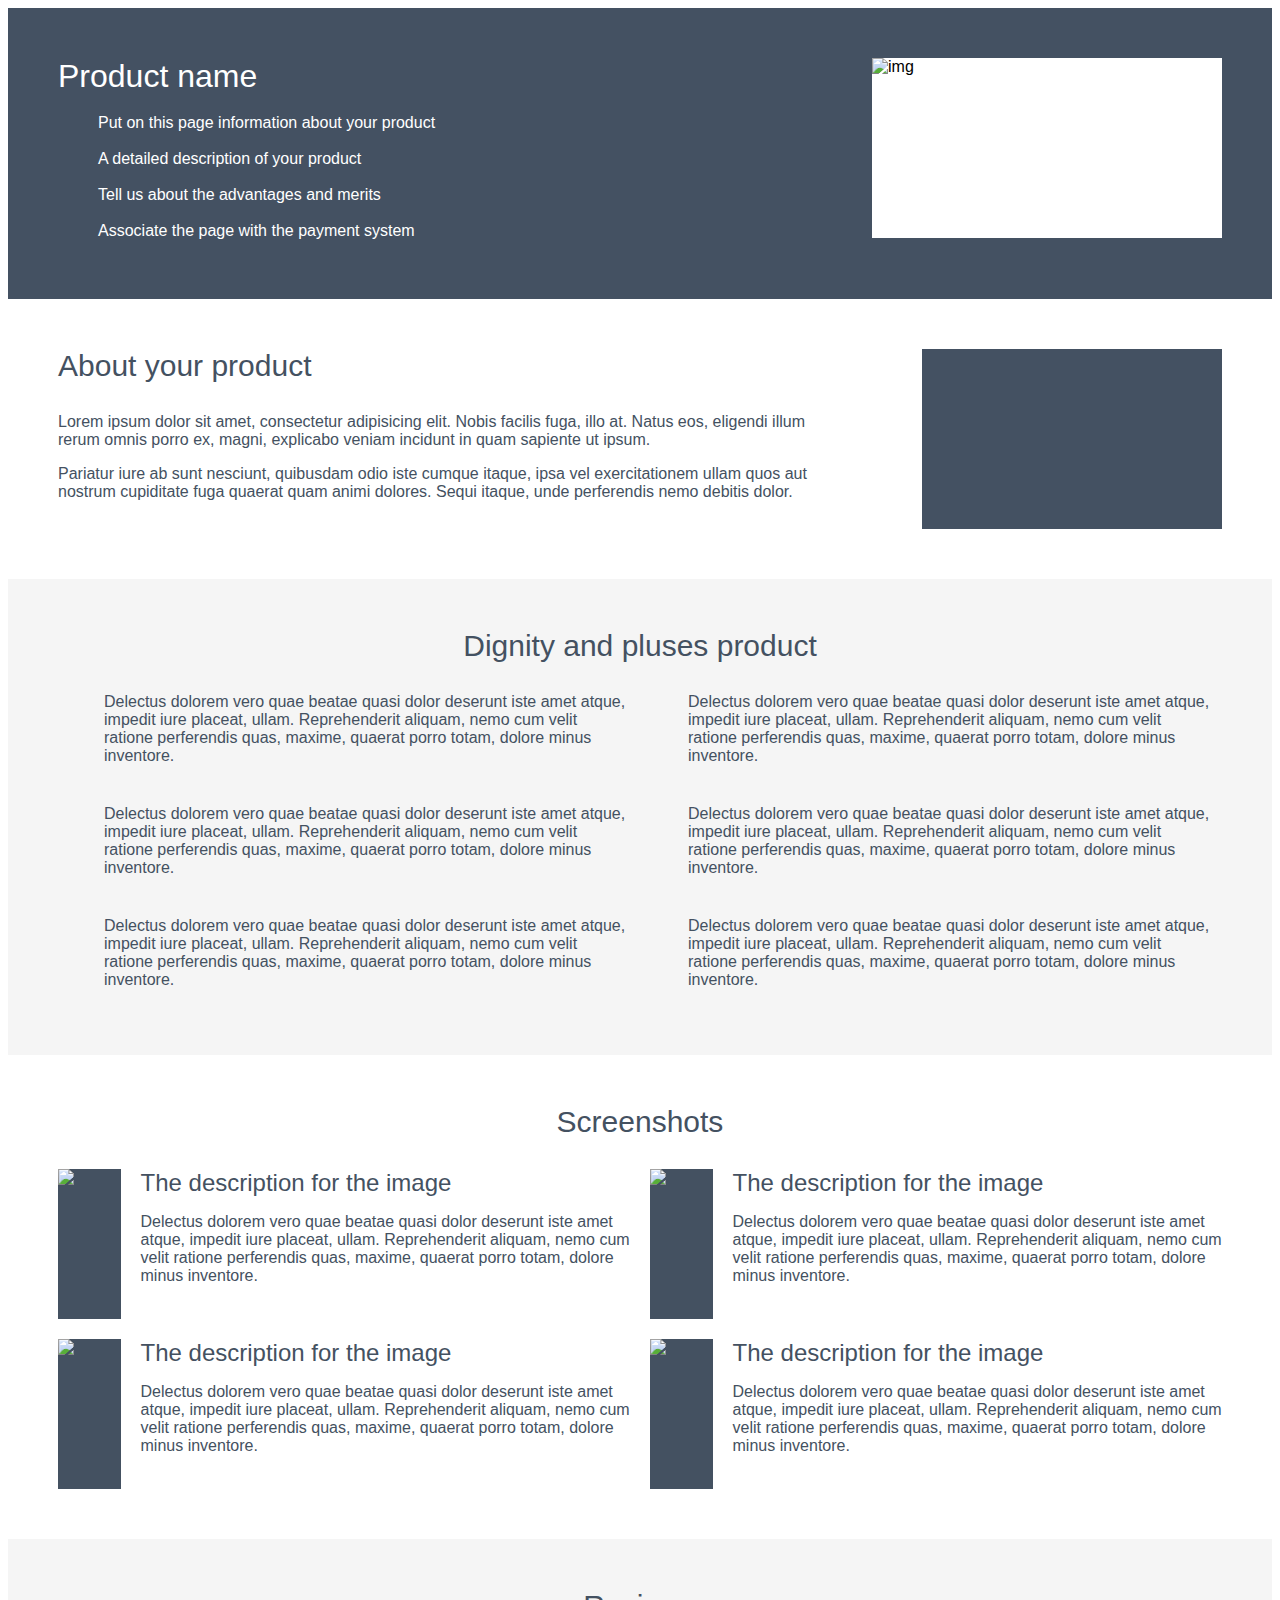
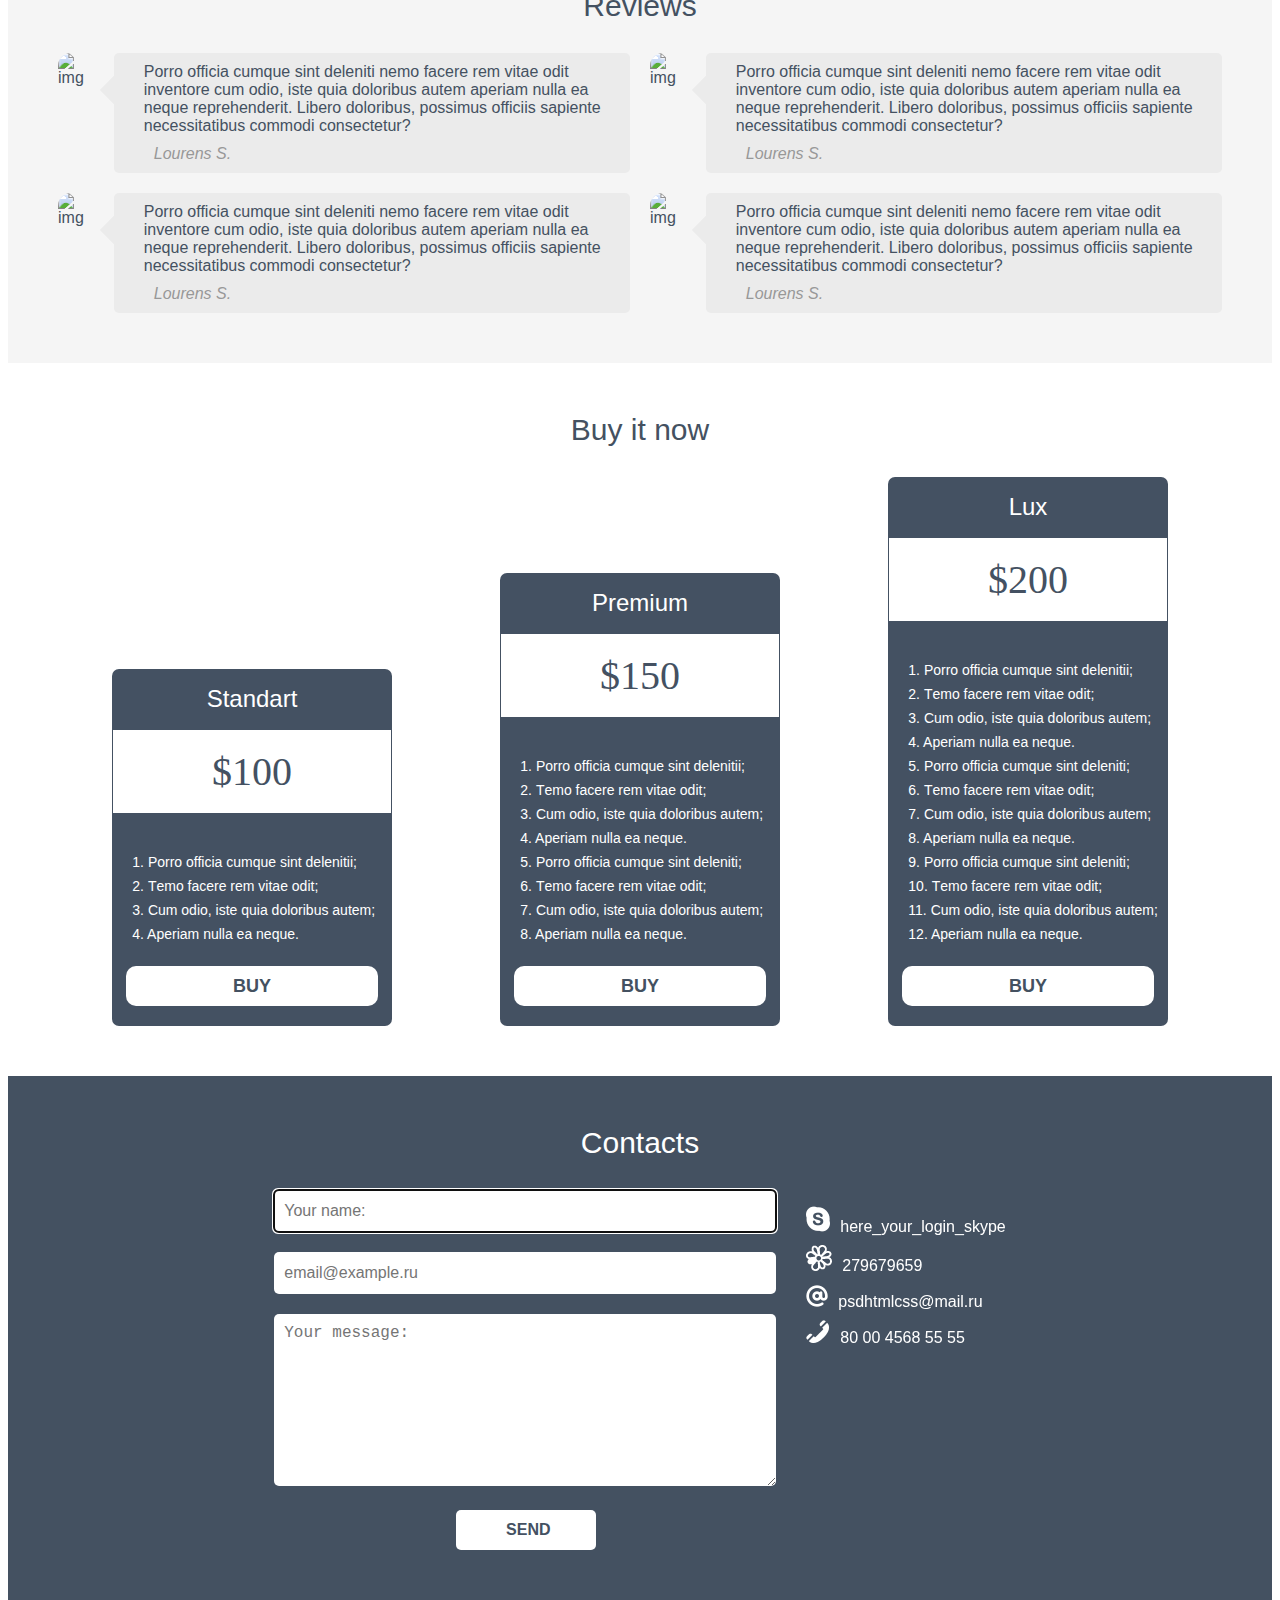
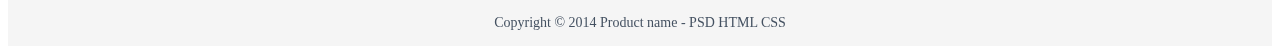
==== maket1/index.html @ 5636fb89 "finished the page" ====
<!DOCTYPE html>
<html lang="en">

<head>
  <meta charset="UTF-8">
  <meta name="viewport" content="width=device-width, initial-scale=1.0">
  <link rel="stylesheet" href="https://use.fontawesome.com/releases/v5.8.1/css/all.css"
    integrity="sha384-50oBUHEmvpQ+1lW4y57PTFmhCaXp0ML5d60M1M7uH2+nqUivzIebhndOJK28anvf" crossorigin="anonymous">
  <link rel="stylesheet" href="style.css">
  <title>Homework</title>
</head>

<body>
  <div class="container">
    <header class="header padding-site">
      <div class="productInfo">
        <span class="mainTitle">Product name</span>
        <ul>
          <li class="productInfo__listItem">Put on this page information about your product</li>
          <li class="productInfo__listItem">A detailed description of your product</li>
          <li class="productInfo__listItem">Tell us about the advantages and merits</li>
          <li class="productInfo__listItem">Associate the page with the payment system</li>
        </ul>
      </div>
      <div class="productImg">
        <img src="empty" alt="img">
      </div>
    </header>

    <main>
      <article class="aboutProduct padding-site">
        <div>
          <span class="secondTitle">About your product</span>
          <p>Lorem ipsum dolor sit amet, consectetur adipisicing elit.
            Nobis facilis fuga, illo at. Natus eos, eligendi illum rerum
            omnis porro ex, magni, explicabo veniam incidunt in quam
            sapiente ut ipsum.</p>
          <p>Pariatur iure ab sunt nesciunt, quibusdam odio iste cumque
            itaque, ipsa vel exercitationem ullam quos aut nostrum
            cupiditate fuga quaerat quam animi dolores. Sequi itaque,
            unde perferendis nemo debitis dolor.</p>
        </div>
        <div class="productVideo">
          <video src="empty"></video>
        </div>
      </article>

      <section class="productPluses padding-site">
        <span class="secondTitle">Dignity and pluses product</span>
        <ul>
          <li class="productPluses__listItem">Delectus dolorem vero quae beatae quasi dolor deserunt iste
            amet atque, impedit iure placeat, ullam. Reprehenderit aliquam,
            nemo cum velit ratione perferendis quas, maxime, quaerat porro
            totam, dolore minus inventore.</li>
          <li class="productPluses__listItem">Delectus dolorem vero quae beatae quasi dolor deserunt iste
            amet atque, impedit iure placeat, ullam. Reprehenderit aliquam,
            nemo cum velit ratione perferendis quas, maxime, quaerat porro
            totam, dolore minus inventore.</li>
          <li class="productPluses__listItem">Delectus dolorem vero quae beatae quasi dolor deserunt iste
            amet atque, impedit iure placeat, ullam. Reprehenderit aliquam,
            nemo cum velit ratione perferendis quas, maxime, quaerat porro
            totam, dolore minus inventore.</li>
          <li class="productPluses__listItem">Delectus dolorem vero quae beatae quasi dolor deserunt iste
            amet atque, impedit iure placeat, ullam. Reprehenderit aliquam,
            nemo cum velit ratione perferendis quas, maxime, quaerat porro
            totam, dolore minus inventore.</li>
          <li class="productPluses__listItem">Delectus dolorem vero quae beatae quasi dolor deserunt iste
            amet atque, impedit iure placeat, ullam. Reprehenderit aliquam,
            nemo cum velit ratione perferendis quas, maxime, quaerat porro
            totam, dolore minus inventore.</li>
          <li class="productPluses__listItem">Delectus dolorem vero quae beatae quasi dolor deserunt iste
            amet atque, impedit iure placeat, ullam. Reprehenderit aliquam,
            nemo cum velit ratione perferendis quas, maxime, quaerat porro
            totam, dolore minus inventore.</li>
        </ul>
      </section>

      <section class="productScreenshots padding-site">
        <span class="secondTitle">Screenshots</span>
        <div class="productScreenshots__descriptions">
          <figure>
            <img src="img/screenshot.jpg" alt="img">
            <figcaption>
              <h3>The description for the image</h3>
              <p>Delectus dolorem vero quae beatae quasi dolor deserunt iste
                amet atque, impedit iure placeat, ullam. Reprehenderit aliquam,
                nemo cum velit ratione perferendis quas, maxime, quaerat porro
                totam, dolore minus inventore.</p>
            </figcaption>
          </figure>
          <figure>
            <img src="img/screenshot.jpg" alt="img">
            <figcaption>
              <h3>The description for the image</h3>
              <p>Delectus dolorem vero quae beatae quasi dolor deserunt iste
                amet atque, impedit iure placeat, ullam. Reprehenderit aliquam,
                nemo cum velit ratione perferendis quas, maxime, quaerat porro
                totam, dolore minus inventore.</p>
            </figcaption>
          </figure>
          <figure>
            <img src="img/screenshot.jpg" alt="img">
            <figcaption>
              <h3>The description for the image</h3>
              <p>Delectus dolorem vero quae beatae quasi dolor deserunt iste
                amet atque, impedit iure placeat, ullam. Reprehenderit aliquam,
                nemo cum velit ratione perferendis quas, maxime, quaerat porro
                totam, dolore minus inventore.</p>
            </figcaption>
          </figure>
          <figure>
            <img src="img/screenshot.jpg" alt="img">
            <figcaption>
              <h3>The description for the image</h3>
              <p>Delectus dolorem vero quae beatae quasi dolor deserunt iste
                amet atque, impedit iure placeat, ullam. Reprehenderit aliquam,
                nemo cum velit ratione perferendis quas, maxime, quaerat porro
                totam, dolore minus inventore.</p>
            </figcaption>
          </figure>
        </div>
      </section>

      <section class="productReviews padding-site">
        <span class="secondTitle">Reviews</span>
        <div class="productReviews__block">

          <div class="productReviews__block__review">
            <img src="img/Shape.jpg" alt="img">
            <div class="productReviews__block__reviewText">
              <blockquote>Porro officia cumque sint deleniti nemo facere rem vitae odit
                inventore cum odio, iste quia doloribus autem aperiam nulla
                ea neque reprehenderit. Libero doloribus, possimus officiis
                sapiente necessitatibus commodi consectetur?</blockquote>
              <cite>Lourens S.</cite>
            </div>
          </div>

          <div class="productReviews__block__review">
            <img src="img/Shape.jpg" alt="img">
            <div class="productReviews__block__reviewText">
              <blockquote>Porro officia cumque sint deleniti nemo facere rem vitae odit
                inventore cum odio, iste quia doloribus autem aperiam nulla
                ea neque reprehenderit. Libero doloribus, possimus officiis
                sapiente necessitatibus commodi consectetur?</blockquote>
              <cite>Lourens S.</cite>
            </div>
          </div>
          <div class="productReviews__block__review">
            <img src="img/Shape.jpg" alt="img">
            <div class="productReviews__block__reviewText">
              <blockquote>Porro officia cumque sint deleniti nemo facere rem vitae odit
                inventore cum odio, iste quia doloribus autem aperiam nulla
                ea neque reprehenderit. Libero doloribus, possimus officiis
                sapiente necessitatibus commodi consectetur?</blockquote>
              <cite>Lourens S.</cite>
            </div>
          </div>
          <div class="productReviews__block__review">
            <img src="img/Shape.jpg" alt="img">
            <div class="productReviews__block__reviewText">
              <blockquote>Porro officia cumque sint deleniti nemo facere rem vitae odit
                inventore cum odio, iste quia doloribus autem aperiam nulla
                ea neque reprehenderit. Libero doloribus, possimus officiis
                sapiente necessitatibus commodi consectetur?</blockquote>
              <cite>Lourens S.</cite>
            </div>
          </div>
        </div>
      </section>

      <section class="buyIt-block padding-site">
        <span class="secondTitle">Buy it now</span>
        <div class="buyIt-block__columns">
          <div class="buyIt-block__columns__column">
            <span class="buyIt__columnTitle">Standart</span>
            <span class="buyIt__columnPrice">$100</span>
            <ol>
              <li>1. Porro officia cumque sint delenitii;</li>
              <li>2. Тemo facere rem vitae odit;</li>
              <li>3. Cum odio, iste quia doloribus autem;</li>
              <li>4. Aperiam nulla ea neque.</li>
            </ol>
            <a href="#" class="button">BUY</a>
          </div>

          <div class="buyIt-block__columns__column">
            <span class="buyIt__columnTitle">Premium</span>
            <span class="buyIt__columnPrice">$150</span>
            <ol>
              <li>1. Porro officia cumque sint delenitii;</li>
              <li>2. Тemo facere rem vitae odit;</li>
              <li>3. Cum odio, iste quia doloribus autem;</li>
              <li>4. Aperiam nulla ea neque.</li>
              <li>5. Porro officia cumque sint deleniti;</li>
              <li>6. Тemo facere rem vitae odit;</li>
              <li>7. Cum odio, iste quia doloribus autem; </li>
              <li>8. Aperiam nulla ea neque.</li>
            </ol>
            <a href="#" class="button">BUY</a>
          </div>

          <div class="buyIt-block__columns__column">
            <span class="buyIt__columnTitle">Lux</span>
            <span class="buyIt__columnPrice">$200</span>
            <ol>
              <li>1. Porro officia cumque sint delenitii;</li>
              <li>2. Тemo facere rem vitae odit;</li>
              <li>3. Cum odio, iste quia doloribus autem;</li>
              <li>4. Aperiam nulla ea neque.</li>
              <li>5. Porro officia cumque sint deleniti;</li>
              <li>6. Тemo facere rem vitae odit;</li>
              <li>7. Cum odio, iste quia doloribus autem; </li>
              <li>8. Aperiam nulla ea neque.</li>
              <li>9. Porro officia cumque sint deleniti; </li>
              <li>10. Тemo facere rem vitae odit;</li>
              <li>11. Cum odio, iste quia doloribus autem;</li>
              <li>12. Aperiam nulla ea neque.</li>
            </ol>
            <a href="#" class="button">BUY</a>
          </div>
        </div>
      </section>
    </main>

    <footer class="footerContacts padding-site">
      <span class="secondTitle">Contacts</span>
      <div class="footerContacts__FormAndIcons">
        <form class="form-area" action="index-res.html" method="POST">
          <input type="text" name="text" placeholder="Your name:" autofocus required pattern="\S+[А-яа-я]">
          <br>
          <input type="email" name="email" placeholder="email@example.ru" required pattern="\S+@[a-z]+.[a-z]+">
          <br>
          <textarea name="text" placeholder="Your message:"></textarea>
          <br>
          <input type="submit" value="Send" class="button">
        </form>

        <div class="footerContacts__sotialIcons">
          <div class="contactslist">
            <ul>
              <li><img src="img/skype_icon.png" alt="Skype"><span>here_your_login_skype</span></li>
              <li><img src="img/icq_icon.png" alt="ICQ"><span>279679659</span></li>
              <li><img src="img/email_icon.png" alt="Email"><span>psdhtmlcss@mail.ru</span></li>
              <li><img src="img/phone_icon.png" alt="Phone"><span>80 00 4568 55 55</span></li>
            </ul>
            <div class="sotialIconsList">
              <a href="#"><i class="fab fa-twitter-square"></i></a>
              <a href="#"><i class="fab fa-facebook"></i></a>
              <a href="#"><i class="fab fa-instagram"></i></a>
              <a href="#"><i class="fab fa-goodreads"></i></a>
              <a href="#"><i class="fab fa-youtube-square"></i></a>
            </div>
          </div>
        </div>
      </div>
    </footer>

    <footer class="footerCopyright">
      <p>Copyright &copy; 2014 Product name - PSD HTML CSS</p>
    </footer>
  </div>

</body>

</html>
---- maket1/style.css ----
.container {
  max-width: 1280px;
  margin: 0 auto;
}
.padding-site {
  padding: 50px;
}
.header {
  display: grid;
  grid-template-columns: 3fr 1fr;
  grid-gap: 20px;
  background-color: #445162;
  font-family: 'Open Sans', sans-serif;
}
.mainTitle {
  display: block;
  font-size: 32px;
  margin: 0 0 10px 0;
  color: #ffffff;
}
.header ul {
  margin: 0 0 0 40px;
  padding: 0;
}
.header ul li {
  list-style: none;
  color: #ffffff;
  font-weight: 400;
  line-height: 36px;
  font-family: 'Open Sans', sans-serif;
}
.productInfo__listItem {
  position: relative;
}
.productInfo__listItem::before {
  position: absolute;
  content: "";
  display: block;
  width: 25px;
  height: 20px;
  background-image: url(img/check_icon.png);
  background-repeat: no-repeat;
  left: -35px;
  top: 5px;
}
.productImg img {
  display: block;
  width: 350px;
  height: 180px;
  background-color: white;
}
.aboutProduct {
  display: grid;
  grid-template-columns: 3fr 1fr;
  grid-gap: 100px;

  font-family: 'Open Sans', sans-serif;
  color: #445161;
}
.productVideo video {
  display: block;
  width: 300px;
  height: 180px;
  background-color: #445162;
}
.secondTitle {
  display: block;
  font-size: 30px;
  font-weight: 400;
  margin: 0 0 30px 0;
}
.productPluses {
  background-color: #f5f5f5;
  color: #445161;
  font-family: 'Open Sans', sans-serif;
}
.productPluses span {
  text-align: center;
}
.productPluses ul {
  display: grid;
  grid-template-columns: 1fr 1fr;
  grid-gap: 40px;
  padding: 0 0 0 36px;
}
.productPluses ul li {
  list-style: none;
  margin: 0 10px;
}
.productPluses__listItem {
  position: relative;
}
.productPluses__listItem::before {
  position: absolute;
  content: "";
  display: block;
  width: 32px;
  height: 32px;
  background-image: url(img/plusicon.jpg);
  background-repeat: no-repeat;
  left: -45px;
  top: 5px;
}
.productScreenshots {
  color: #445161;
  font-family: 'Open Sans', sans-serif;
}
.productScreenshots span {
  text-align: center;
}
.productScreenshots__descriptions {
  display: grid;
  grid-template-columns: 1fr 1fr;
  grid-gap: 20px;
}
.productScreenshots figure {
  display: flex;
  margin: 0;
}
.productScreenshots figure img {
  display: block;
  width: 200px;
  height: 150px;
  background-color: #445161;
  margin: 0 20px 0 0;
}
.productScreenshots figure figcaption h3 {
  margin: 0;
  font-size: 24px;
  font-weight: 400;
}
.productReviews {
  background-color: #f5f5f5;
  color: #445161;
  font-family: 'Open Sans', sans-serif;
}
.productReviews span {
  text-align: center;
}
.productReviews__block {
  display: grid;
  grid-template-columns: 1fr 1fr;
  grid-gap: 20px;
}
.productReviews__block__review {
  display: flex;
}
.productReviews__block__review img {
  display: block;
  width: 75px;
  height: 75px;
  border-radius: 38px;
  margin: 0 30px 0 0;
}
.productReviews__block__reviewText {
  background-color: #ebebeb;
  border-radius: 5px;
  position: relative;
}
.productReviews__block__reviewText::before{
  content: "";
  width: 20px;
  height: 20px;
  position: absolute;
  background: #ebebeb;
  transform: rotate(45deg);
  left: -10px;
  top: 27px;
}
.productReviews__block__reviewText blockquote{
  margin: 10px 20px 10px 30px;
}
.productReviews__block__reviewText cite {
  display: block;
  margin: 0 0 10px 40px;
  color: #989898;
}
.buyIt-block{
  color: #445161;
  font-family: 'Open Sans', sans-serif;
}
.buyIt-block .secondTitle{
  text-align: center;
}
.buyIt-block__columns {
  display: flex;
  justify-content: space-around;
  align-items: flex-end;
}
.buyIt-block__columns__column{
  width: 24%;
  max-width: 300px;
  height: 50%;
  background-color: #445162;
  padding-top: 16px;
  padding-bottom: 20px;
  border-radius: 7px;
}
.buyIt-block__columns__column span{
  display: block;
}
.buyIt-block__columns__column .buyIt__columnTitle{
  color: #ffffff;
  font-weight: 400;
  text-align: center;
  font-size: 24px;
  margin-bottom: 16px;
}
.buyIt-block__columns__column .buyIt__columnPrice {
  background-color: #ffffff;
  border: 1px solid #445162;
  color: #445162;
  font-family: "Arial MT";
  font-size: 40px;
  font-weight: 400;
  text-align: center;
  padding-top: 18px;
  padding-bottom: 18px;
}
.buyIt-block__columns__column ol {
  list-style-type: none;
  padding-left: 20px;
  padding-top: 20px;
  margin-bottom: 20px;
}
.buyIt-block__columns__column ol li {
  color: #ffffff;
  font-size: 14px;
  font-weight: 400;
  line-height: 24px;
}
.buyIt-block__columns__column .button {
  display: inline-block;
  text-decoration: none;
  color: #445161;
  font-weight: 800;
  font-size: 18px;
  text-transform: uppercase;
  background-color: #ffffff;
  border-radius: 10px;
  width: 90%;
  height: 40px;
  text-align: center;
  line-height: 40px;
  margin-left: 5%;
}
.buyIt-block__columns__column .button:active {
  color: #050505;
}
.buyIt-block__columns__column .button:hover {
  color: #a8a2a2;
}
.footerContacts{
  background-color: #445161;
  font-family: 'Open Sans', sans-serif;
  color: #ffffff;
}
.footerContacts span{
  text-align: center;
}
.footerContacts__FormAndIcons{
  display: flex;
  justify-content: center;
 /* padding: 40px;*/
}
.footerContacts__FormAndIcons .form-area {
  text-align: end;
  margin:0 30px 0 0;
}
.footerContacts__FormAndIcons .form-area input {
  color: #030303;
  border-radius: 5px;
  width: 490px;
  height: 40px;
  margin-bottom: 20px;
  padding-left: 10px;
  font-size: 16px;
  font-weight: 400;
  border: none;
}
.footerContacts__FormAndIcons .form-area textarea {
  color: #030303;
  border-radius: 5px;
  width: 490px;
  height: 160px;
  margin-bottom: 20px;
  padding-left: 10px;
  padding-top: 10px;
  font-size: 16px;
  font-weight: 400;
  border: none;
}
.footerContacts__FormAndIcons .form-area .button {
  color: #445162;
  font-size: 16px;
  font-weight: 600;
  line-height: 24px;
  text-transform: uppercase;
  width: 140px;
  height: 40px;
  border: none;
  margin-right: 180px;
  background-color: #ffffff;
  margin-bottom: 0;
}
.footerContacts__FormAndIcons .form-area .button:hover {
  color: #899bb3;
  background-color: #ffffff;
}
.footerContacts__FormAndIcons .form-area .button:active {
  border: 1px solid #333333;
}
.contactslist ul{
  padding: 0;
}
.contactslist ul li{
  list-style: none;
  font-weight: 400;
  line-height: 36px;
}
.contactslist ul li img{
  margin: 0 10px 0 0;
}
.sotialIconsList a {
  text-decoration: none;
  color: #ffffff;
  margin-left: 5px;
}
.sotialIconsList a i {
  font-size: 40px;
}
.sotialIconsList a:hover {
  color: #899bb3;
}
.footerCopyright {
  background-color: #f5f5f5;
  text-align: center;
  padding: 10px 0;
}
.footerCopyright p {
  font-size: 14px;
  color: #445161;
  margin: 5px;
}
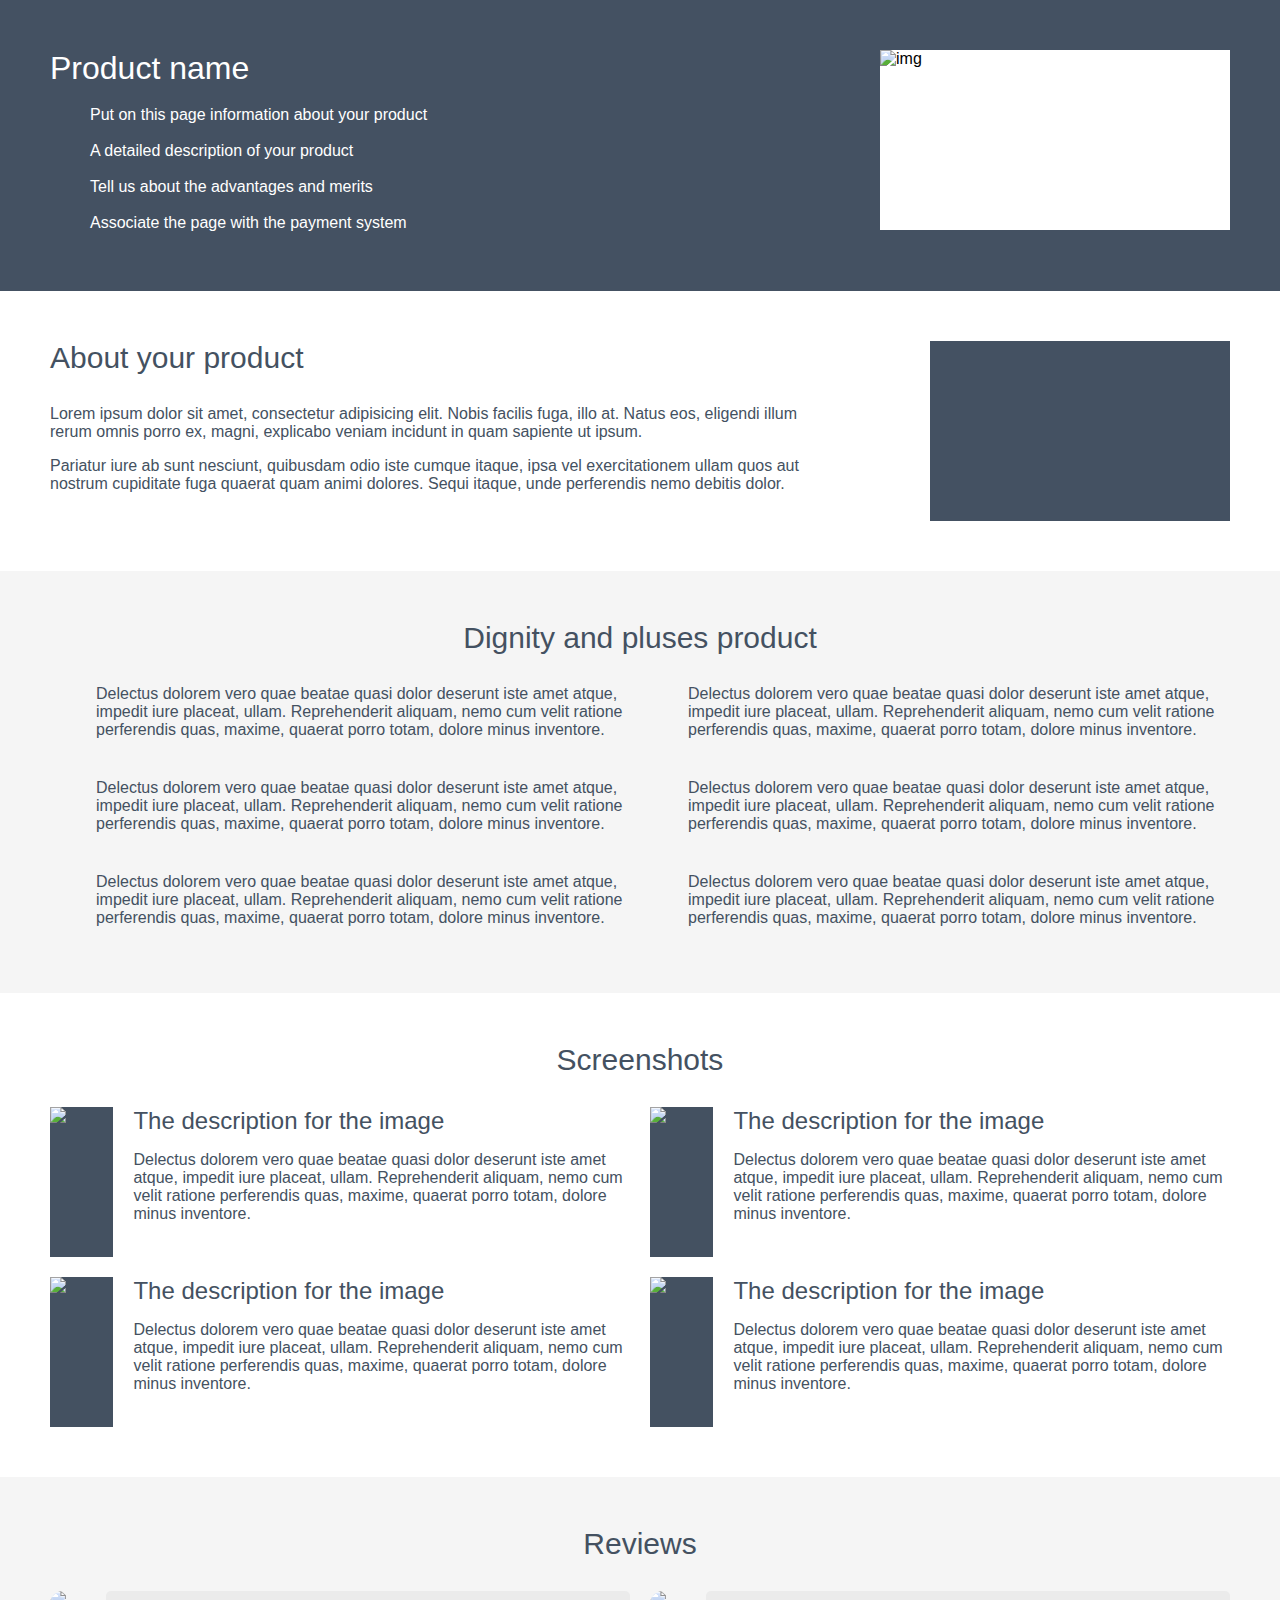
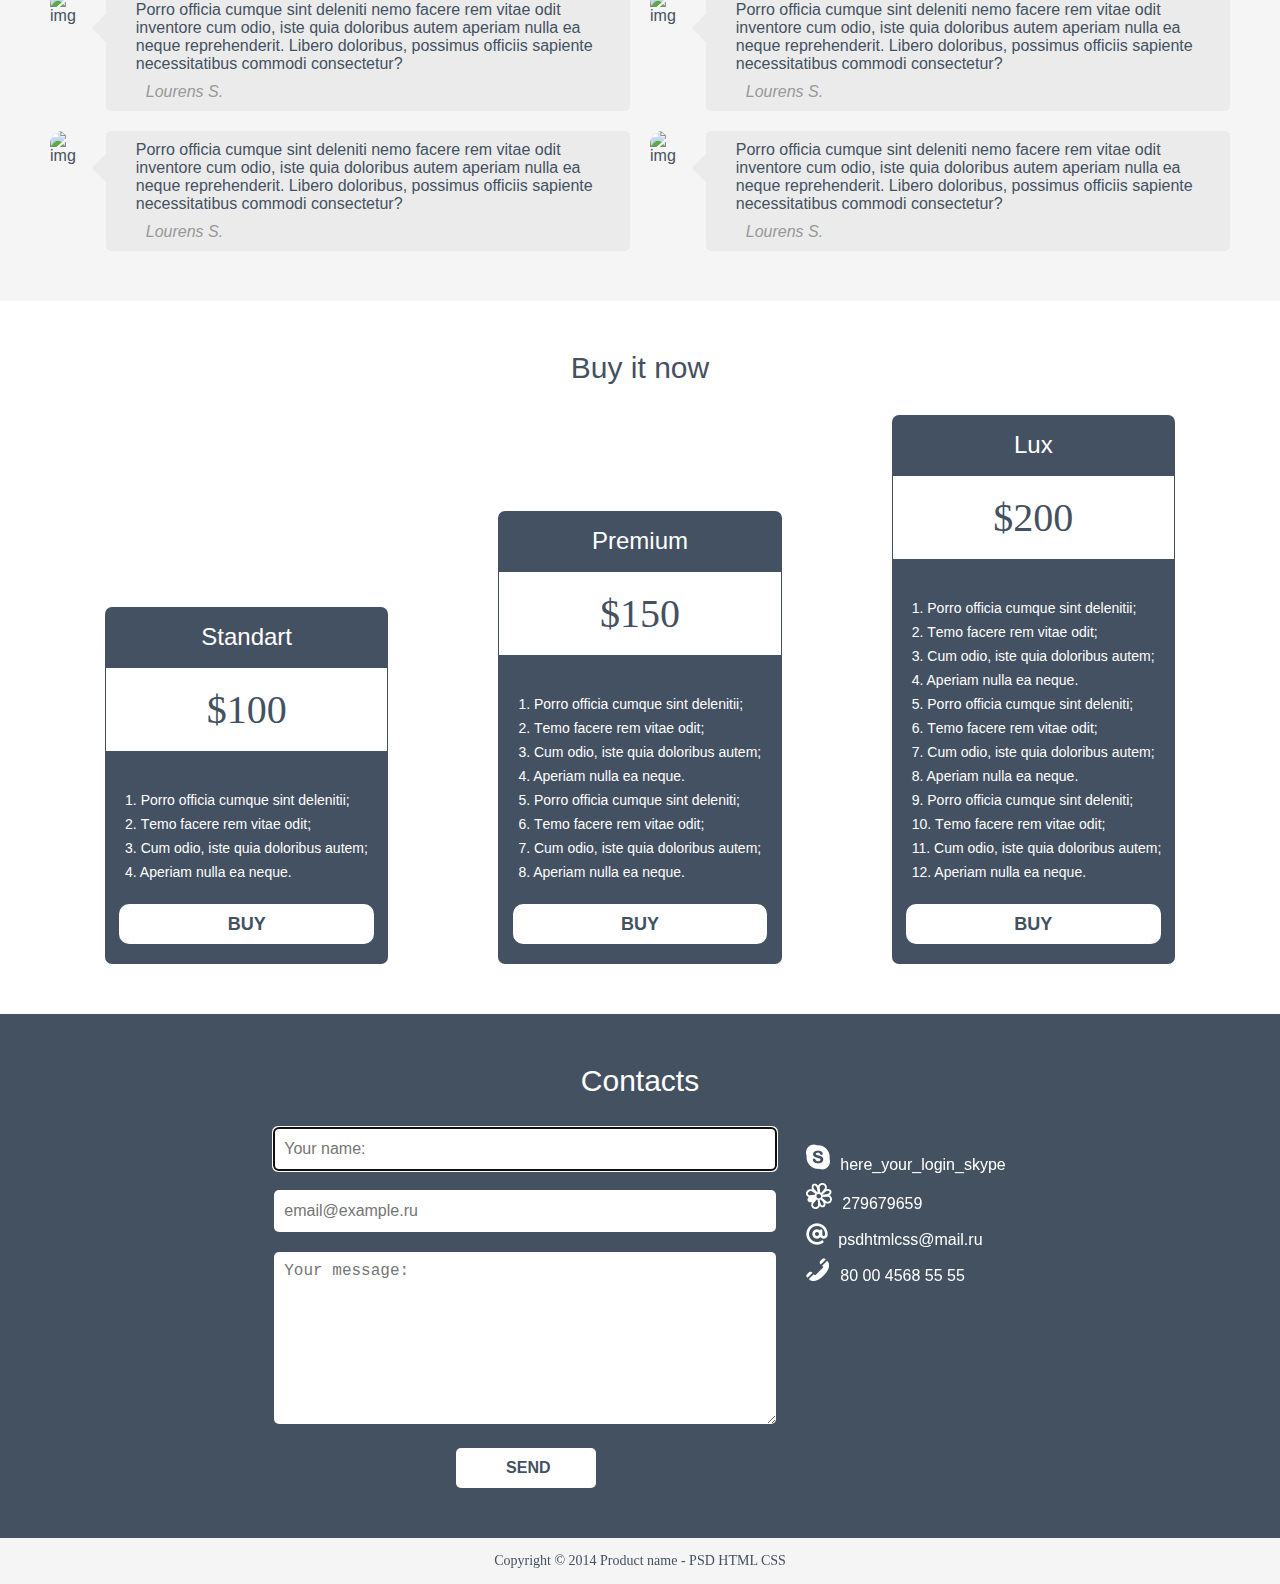
==== commit 5ee25eef: "+" ====
--- a/maket1/index.html
+++ b/maket1/index.html
@@ -23,7 +23,7 @@
         </ul>
       </div>
       <div class="productImg">
-        <img src="empty" alt="img">
+        <img src="#" alt="img">
       </div>
     </header>
 
@@ -41,7 +41,7 @@
             unde perferendis nemo debitis dolor.</p>
         </div>
         <div class="productVideo">
-          <video src="empty"></video>
+          <video src="#"></video>
         </div>
       </article>
 
--- a/maket1/style.css
+++ b/maket1/style.css
@@ -1,3 +1,8 @@
+body{
+  margin: 0;
+  padding: 0;
+}
+
 .container {
   max-width: 1280px;
   margin: 0 auto;
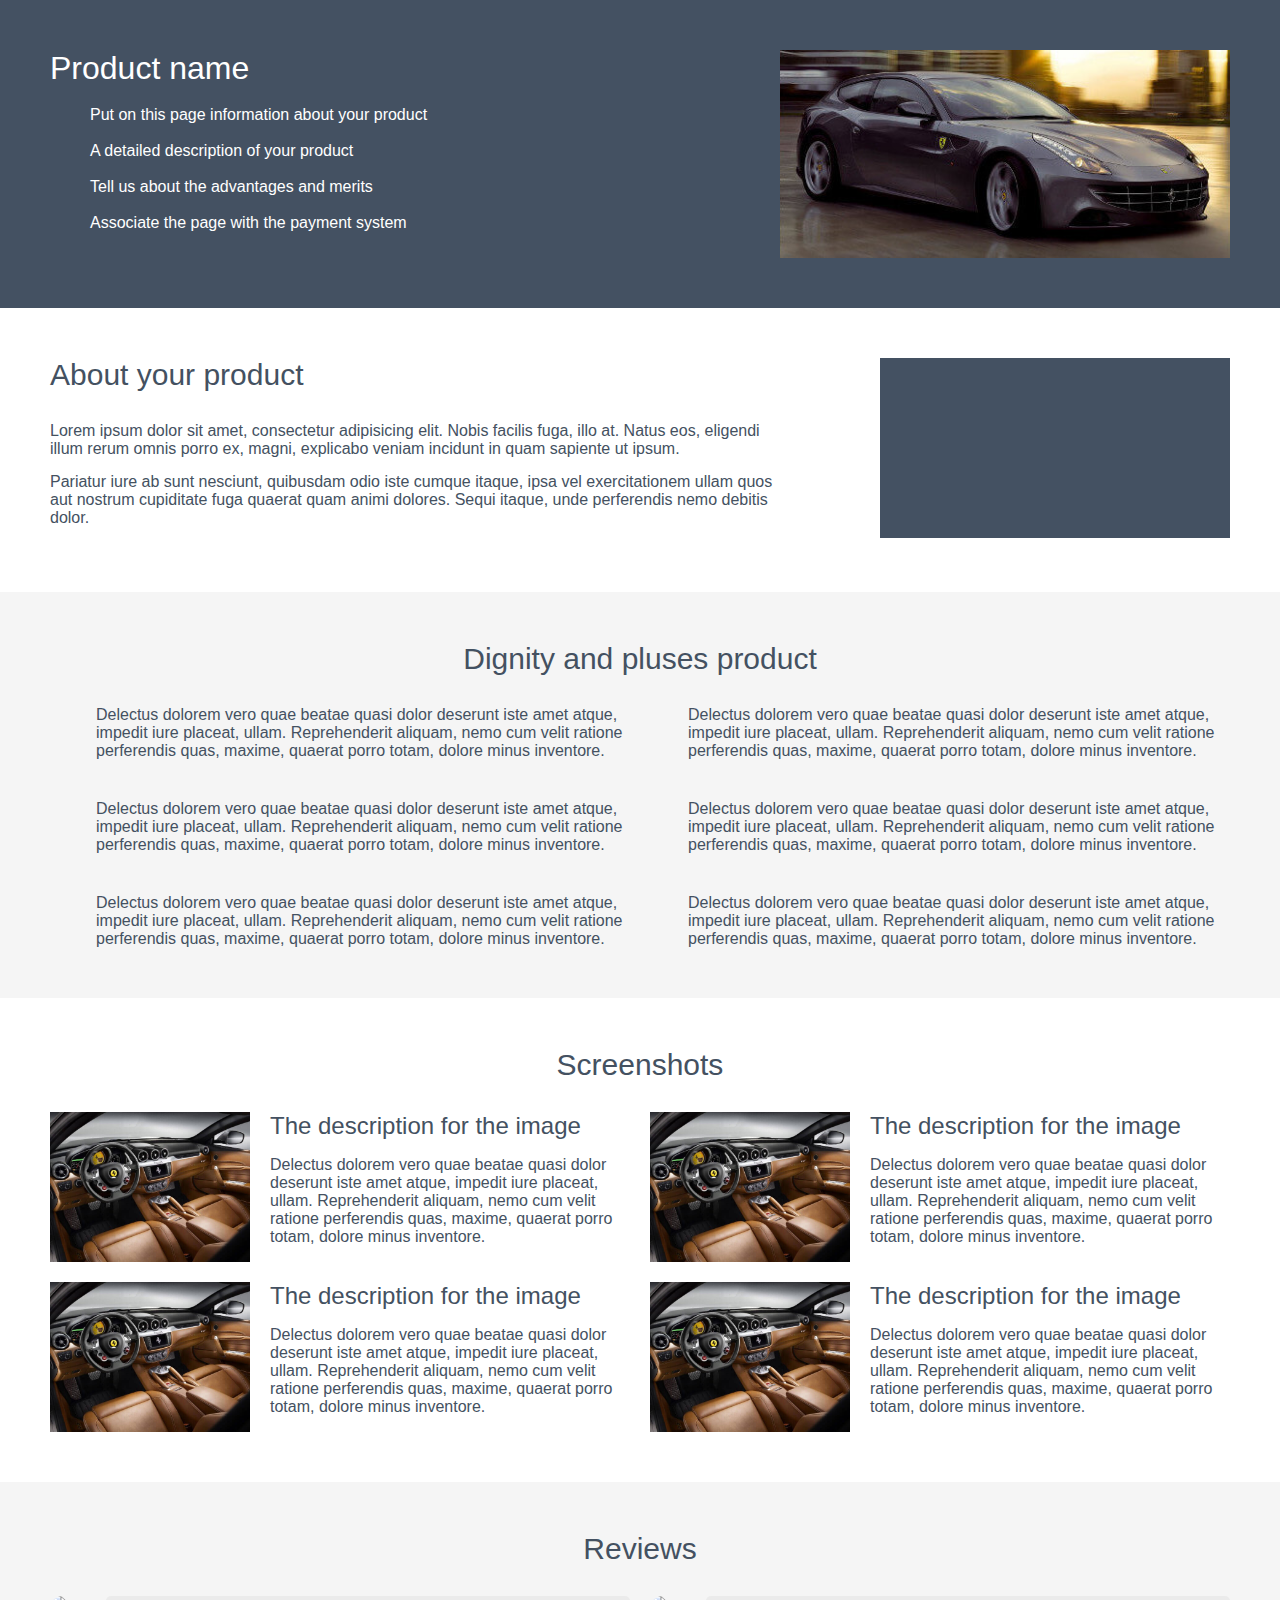
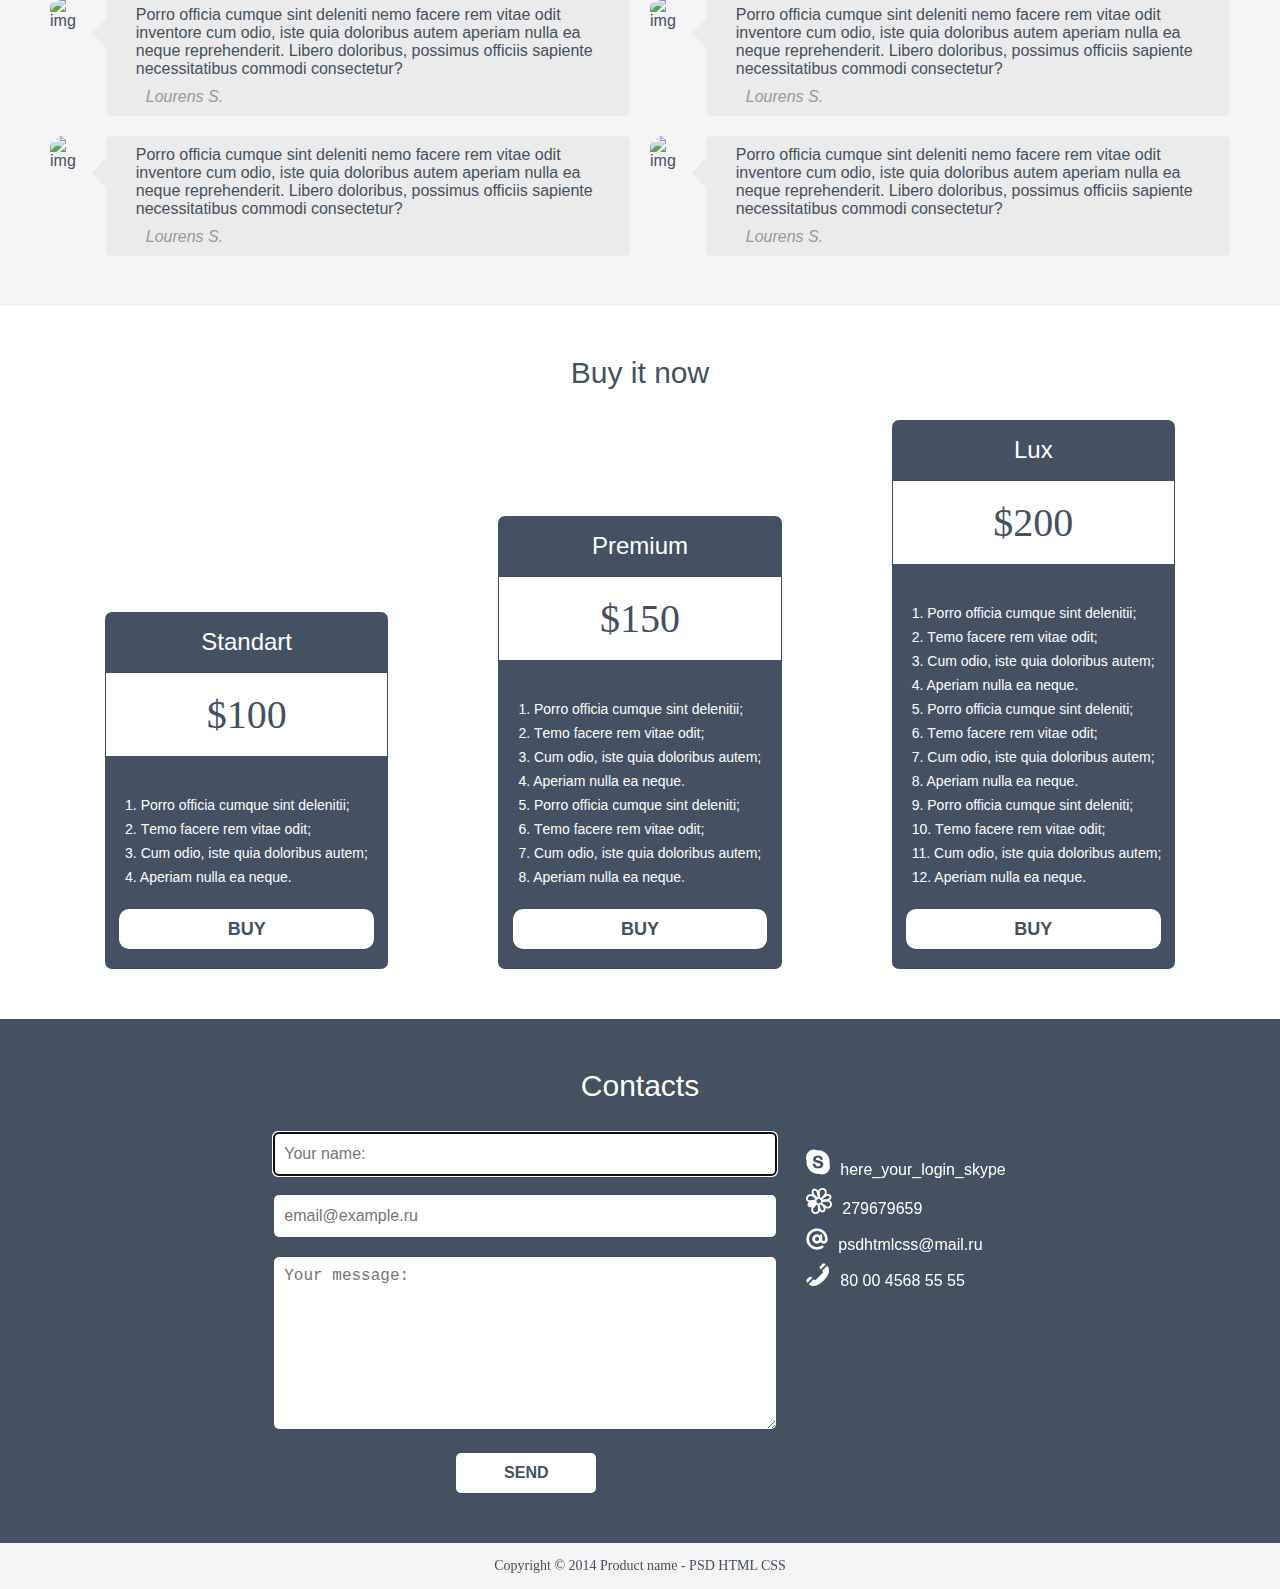
==== commit d124b668: "добавила фото + исправление ошибок в соответствующих блоках" ====
--- a/maket1/index.html
+++ b/maket1/index.html
@@ -1,12 +1,12 @@
 <!DOCTYPE html>
-<html lang="en">
+<html lang="zxx">
 
 <head>
   <meta charset="UTF-8">
   <meta name="viewport" content="width=device-width, initial-scale=1.0">
   <link rel="stylesheet" href="https://use.fontawesome.com/releases/v5.8.1/css/all.css"
     integrity="sha384-50oBUHEmvpQ+1lW4y57PTFmhCaXp0ML5d60M1M7uH2+nqUivzIebhndOJK28anvf" crossorigin="anonymous">
-  <link rel="stylesheet" href="style.css">
+  <link rel="stylesheet" href="css/style.css">
   <title>Homework</title>
 </head>
 
@@ -22,9 +22,7 @@
           <li class="productInfo__listItem">Associate the page with the payment system</li>
         </ul>
       </div>
-      <div class="productImg">
-        <img src="#" alt="img">
-      </div>
+      <img src="img/car.jpg" alt="img" class="productImg" width="450" height="150">
     </header>
 
     <main>
@@ -41,7 +39,7 @@
             unde perferendis nemo debitis dolor.</p>
         </div>
         <div class="productVideo">
-          <video src="#"></video>
+          <video src="#" width="350" height="180" ></video>
         </div>
       </article>
 
@@ -79,37 +77,37 @@
         <span class="secondTitle">Screenshots</span>
         <div class="productScreenshots__descriptions">
           <figure>
-            <img src="img/screenshot.jpg" alt="img">
-            <figcaption>
-              <h3>The description for the image</h3>
-              <p>Delectus dolorem vero quae beatae quasi dolor deserunt iste
-                amet atque, impedit iure placeat, ullam. Reprehenderit aliquam,
-                nemo cum velit ratione perferendis quas, maxime, quaerat porro
-                totam, dolore minus inventore.</p>
-            </figcaption>
-          </figure>
-          <figure>
-            <img src="img/screenshot.jpg" alt="img">
-            <figcaption>
-              <h3>The description for the image</h3>
-              <p>Delectus dolorem vero quae beatae quasi dolor deserunt iste
-                amet atque, impedit iure placeat, ullam. Reprehenderit aliquam,
-                nemo cum velit ratione perferendis quas, maxime, quaerat porro
-                totam, dolore minus inventore.</p>
-            </figcaption>
-          </figure>
-          <figure>
-            <img src="img/screenshot.jpg" alt="img">
-            <figcaption>
-              <h3>The description for the image</h3>
-              <p>Delectus dolorem vero quae beatae quasi dolor deserunt iste
-                amet atque, impedit iure placeat, ullam. Reprehenderit aliquam,
-                nemo cum velit ratione perferendis quas, maxime, quaerat porro
-                totam, dolore minus inventore.</p>
-            </figcaption>
-          </figure>
-          <figure>
-            <img src="img/screenshot.jpg" alt="img">
+            <img src="img/salon.jpg" alt="img" width="200" height="150">
+            <figcaption>
+              <h3>The description for the image</h3>
+              <p>Delectus dolorem vero quae beatae quasi dolor deserunt iste
+                amet atque, impedit iure placeat, ullam. Reprehenderit aliquam,
+                nemo cum velit ratione perferendis quas, maxime, quaerat porro
+                totam, dolore minus inventore.</p>
+            </figcaption>
+          </figure>
+          <figure>
+            <img src="img/salon.jpg" alt="img" width="200" height="150">
+            <figcaption>
+              <h3>The description for the image</h3>
+              <p>Delectus dolorem vero quae beatae quasi dolor deserunt iste
+                amet atque, impedit iure placeat, ullam. Reprehenderit aliquam,
+                nemo cum velit ratione perferendis quas, maxime, quaerat porro
+                totam, dolore minus inventore.</p>
+            </figcaption>
+          </figure>
+          <figure>
+            <img src="img/salon.jpg" alt="img" width="200" height="150">
+            <figcaption>
+              <h3>The description for the image</h3>
+              <p>Delectus dolorem vero quae beatae quasi dolor deserunt iste
+                amet atque, impedit iure placeat, ullam. Reprehenderit aliquam,
+                nemo cum velit ratione perferendis quas, maxime, quaerat porro
+                totam, dolore minus inventore.</p>
+            </figcaption>
+          </figure>
+          <figure>
+            <img src="img/salon.jpg" alt="img" width="200" height="150">
             <figcaption>
               <h3>The description for the image</h3>
               <p>Delectus dolorem vero quae beatae quasi dolor deserunt iste
--- a/maket1/css/style.css
+++ b/maket1/css/style.css
@@ -0,0 +1,360 @@
+body{
+  margin: 0;
+  padding: 0;
+}
+
+.container {
+  max-width: 1280px;
+  margin: 0 auto;
+}
+.padding-site {
+  padding: 50px;
+}
+.header {
+  display: flex;
+  justify-content: space-between;
+  flex-wrap: wrap;
+  background-color: #445162;
+  font-family: 'Open Sans', sans-serif;
+}
+.mainTitle {
+  display: block;
+  font-size: 32px;
+  margin: 0 0 10px 0;
+  color: #ffffff;
+}
+.header ul {
+  margin: 0 0 0 40px;
+  padding: 0;
+}
+.header ul li {
+  list-style: none;
+  color: #ffffff;
+  font-weight: 400;
+  line-height: 36px;
+  font-family: 'Open Sans', sans-serif;
+}
+.productInfo__listItem {
+  position: relative;
+}
+.productInfo__listItem::before {
+  position: absolute;
+  content: "";
+  display: block;
+  width: 25px;
+  height: 20px;
+  background-image: url(../img/check_icon.png);
+  background-repeat: no-repeat;
+  left: -35px;
+  top: 5px;
+}
+.productImg {
+  display: block;
+  min-width: 100px;
+  height: auto;
+}
+.aboutProduct {
+  display: grid;
+  grid-template-columns: 3fr 1fr;
+  grid-gap: 100px;
+  font-family: 'Open Sans', sans-serif;
+  color: #445161;
+}
+.aboutProduct p {
+  margin: 0 0 15px 0;
+}
+.productVideo video{
+  display: block;
+  /*min-width: 100px;
+  height: 150px;*/
+  background-color: #445162;
+}
+.secondTitle {
+  display: block;
+  font-size: 30px;
+  font-weight: 400;
+  margin: 0 0 30px 0;
+}
+.productPluses {
+  background-color: #f5f5f5;
+  color: #445161;
+  font-family: 'Open Sans', sans-serif;
+}
+.productPluses span {
+  text-align: center;
+}
+.productPluses ul {
+  display: grid;
+  grid-template-columns: 1fr 1fr;
+  grid-gap: 40px;
+  padding: 0 0 0 36px;
+  margin: 0;
+}
+.productPluses ul li {
+  list-style: none;
+  margin: 0 10px;
+  box-sizing: border-box;
+}
+.productPluses__listItem {
+  position: relative;
+}
+.productPluses__listItem::before {
+  position: absolute;
+  content: "";
+  display: block;
+  width: 32px;
+  height: 32px;
+  background-image: url(../img/plusicon.jpg);
+  background-repeat: no-repeat;
+  left: -45px;
+  top: 5px;
+}
+.productScreenshots {
+  color: #445161;
+  font-family: 'Open Sans', sans-serif;
+}
+.productScreenshots span {
+  text-align: center;
+}
+.productScreenshots__descriptions {
+  display: grid;
+  grid-template-columns: 1fr 1fr;
+  grid-gap: 20px;
+}
+.productScreenshots figure {
+  display: flex;
+  margin: 0;
+}
+.productScreenshots figure img {
+  display: block;
+  background-color: #445161;
+  margin: 0 20px 0 0;
+}
+.productScreenshots figure figcaption h3 {
+  margin: 0;
+  font-size: 24px;
+  font-weight: 400;
+}
+.productReviews {
+  background-color: #f5f5f5;
+  color: #445161;
+  font-family: 'Open Sans', sans-serif;
+}
+.productReviews span {
+  text-align: center;
+}
+.productReviews__block {
+  display: grid;
+  grid-template-columns: 1fr 1fr;
+  grid-gap: 20px;
+}
+.productReviews__block__review {
+  display: flex;
+}
+.productReviews__block__review img {
+  display: block;
+  
+  width: 75px;
+  height: 75px;
+  border-radius: 38px;
+  margin: 0 30px 0 0;
+}
+.productReviews__block__reviewText {
+  background-color: #ebebeb;
+  border-radius: 5px;
+  position: relative;
+}
+.productReviews__block__reviewText::before{
+  content: "";
+  width: 20px;
+  height: 20px;
+  position: absolute;
+  background: #ebebeb;
+  transform: rotate(45deg);
+  left: -10px;
+  top: 27px;
+}
+.productReviews__block__reviewText blockquote{
+  margin: 10px 20px 10px 30px;
+}
+.productReviews__block__reviewText cite {
+  display: block;
+  margin: 0 0 10px 40px;
+  color: #989898;
+}
+.buyIt-block{
+  color: #445161;
+  font-family: 'Open Sans', sans-serif;
+}
+.buyIt-block .secondTitle{
+  text-align: center;
+}
+.buyIt-block__columns {
+  display: flex;
+  justify-content: space-around;
+  align-items: flex-end;
+}
+.buyIt-block__columns__column{
+  width: 24%;
+  max-width: 300px;
+  height: 50%;
+  background-color: #445162;
+  padding-top: 16px;
+  padding-bottom: 20px;
+  border-radius: 7px;
+}
+.buyIt-block__columns__column span{
+  display: block;
+}
+.buyIt-block__columns__column .buyIt__columnTitle{
+  color: #ffffff;
+  font-weight: 400;
+  text-align: center;
+  font-size: 24px;
+  margin-bottom: 16px;
+}
+.buyIt-block__columns__column .buyIt__columnPrice {
+  background-color: #ffffff;
+  border: 1px solid #445162;
+  color: #445162;
+  font-family: "Arial MT";
+  font-size: 40px;
+  font-weight: 400;
+  text-align: center;
+  padding-top: 18px;
+  padding-bottom: 18px;
+}
+.buyIt-block__columns__column ol {
+  list-style-type: none;
+  padding-left: 20px;
+  padding-top: 20px;
+  margin-bottom: 20px;
+}
+.buyIt-block__columns__column ol li {
+  color: #ffffff;
+  font-size: 14px;
+  font-weight: 400;
+  line-height: 24px;
+}
+.buyIt-block__columns__column .button {
+  display: inline-block;
+  text-decoration: none;
+  color: #445161;
+  font-weight: 800;
+  font-size: 18px;
+  text-transform: uppercase;
+  background-color: #ffffff;
+  border-radius: 10px;
+  width: 90%;
+  height: 40px;
+  text-align: center;
+  line-height: 40px;
+  margin-left: 5%;
+}
+.buyIt-block__columns__column .button:hover {
+  color: #a8a2a2;
+  outline: none;
+}
+.buyIt-block__columns__column .button:active {
+  outline:none;
+  color: #b92323;
+}
+.footerContacts{
+  background-color: #445161;
+  font-family: 'Open Sans', sans-serif;
+  color: #ffffff;
+}
+.footerContacts span{
+  text-align: center;
+}
+.footerContacts__FormAndIcons{
+  display: flex;
+  justify-content: center;
+ /* padding: 40px;*/
+}
+.footerContacts__FormAndIcons .form-area {
+  text-align: end;
+  margin:0 30px 0 0;
+}
+.footerContacts__FormAndIcons .form-area input {
+  color: #030303;
+  border-radius: 5px;
+  width: 490px;
+  height: 40px;
+  margin-bottom: 20px;
+  padding-left: 10px;
+  font-size: 16px;
+  font-weight: 400;
+  border: none;
+}
+.footerContacts__FormAndIcons .form-area textarea {
+  color: #030303;
+  border-radius: 5px;
+  width: 490px;
+  height: 160px;
+  margin-bottom: 20px;
+  padding-left: 10px;
+  padding-top: 10px;
+  font-size: 16px;
+  font-weight: 400;
+  border: none;
+}
+.footerContacts__FormAndIcons .form-area .button {
+  color: #445162;
+  font-size: 16px;
+  font-weight: 600;
+  line-height: 24px;
+  text-transform: uppercase;
+  width: 140px;
+  height: 40px;
+  border: none;
+  margin-right: 180px;
+  background-color: #ffffff;
+  margin-bottom: 0;
+  padding: 0;
+}
+.footerContacts__FormAndIcons .form-area .button:hover {
+  color: #899bb3;
+  background-color: #ffffff;
+}
+.footerContacts__FormAndIcons .form-area .button:active {
+  border: 1px solid #333333;
+  color: #b92323;
+  outline: none;
+}
+.footerContacts__FormAndIcons .form-area .button:focus {
+  /*border: 1px solid #993434;*/
+  outline: none;
+}
+.contactslist ul{
+  padding: 0;
+}
+.contactslist ul li{
+  list-style: none;
+  font-weight: 400;
+  line-height: 36px;
+}
+.contactslist ul li img{
+  margin: 0 10px 0 0;
+}
+.sotialIconsList a {
+  text-decoration: none;
+  color: #ffffff;
+  margin-left: 5px;
+}
+.sotialIconsList a i {
+  font-size: 40px;
+}
+.sotialIconsList a:hover {
+  color: #899bb3;
+}
+.footerCopyright {
+  background-color: #f5f5f5;
+  text-align: center;
+  padding: 10px 0;
+}
+.footerCopyright p {
+  font-size: 14px;
+  color: #445161;
+  margin: 5px;
+}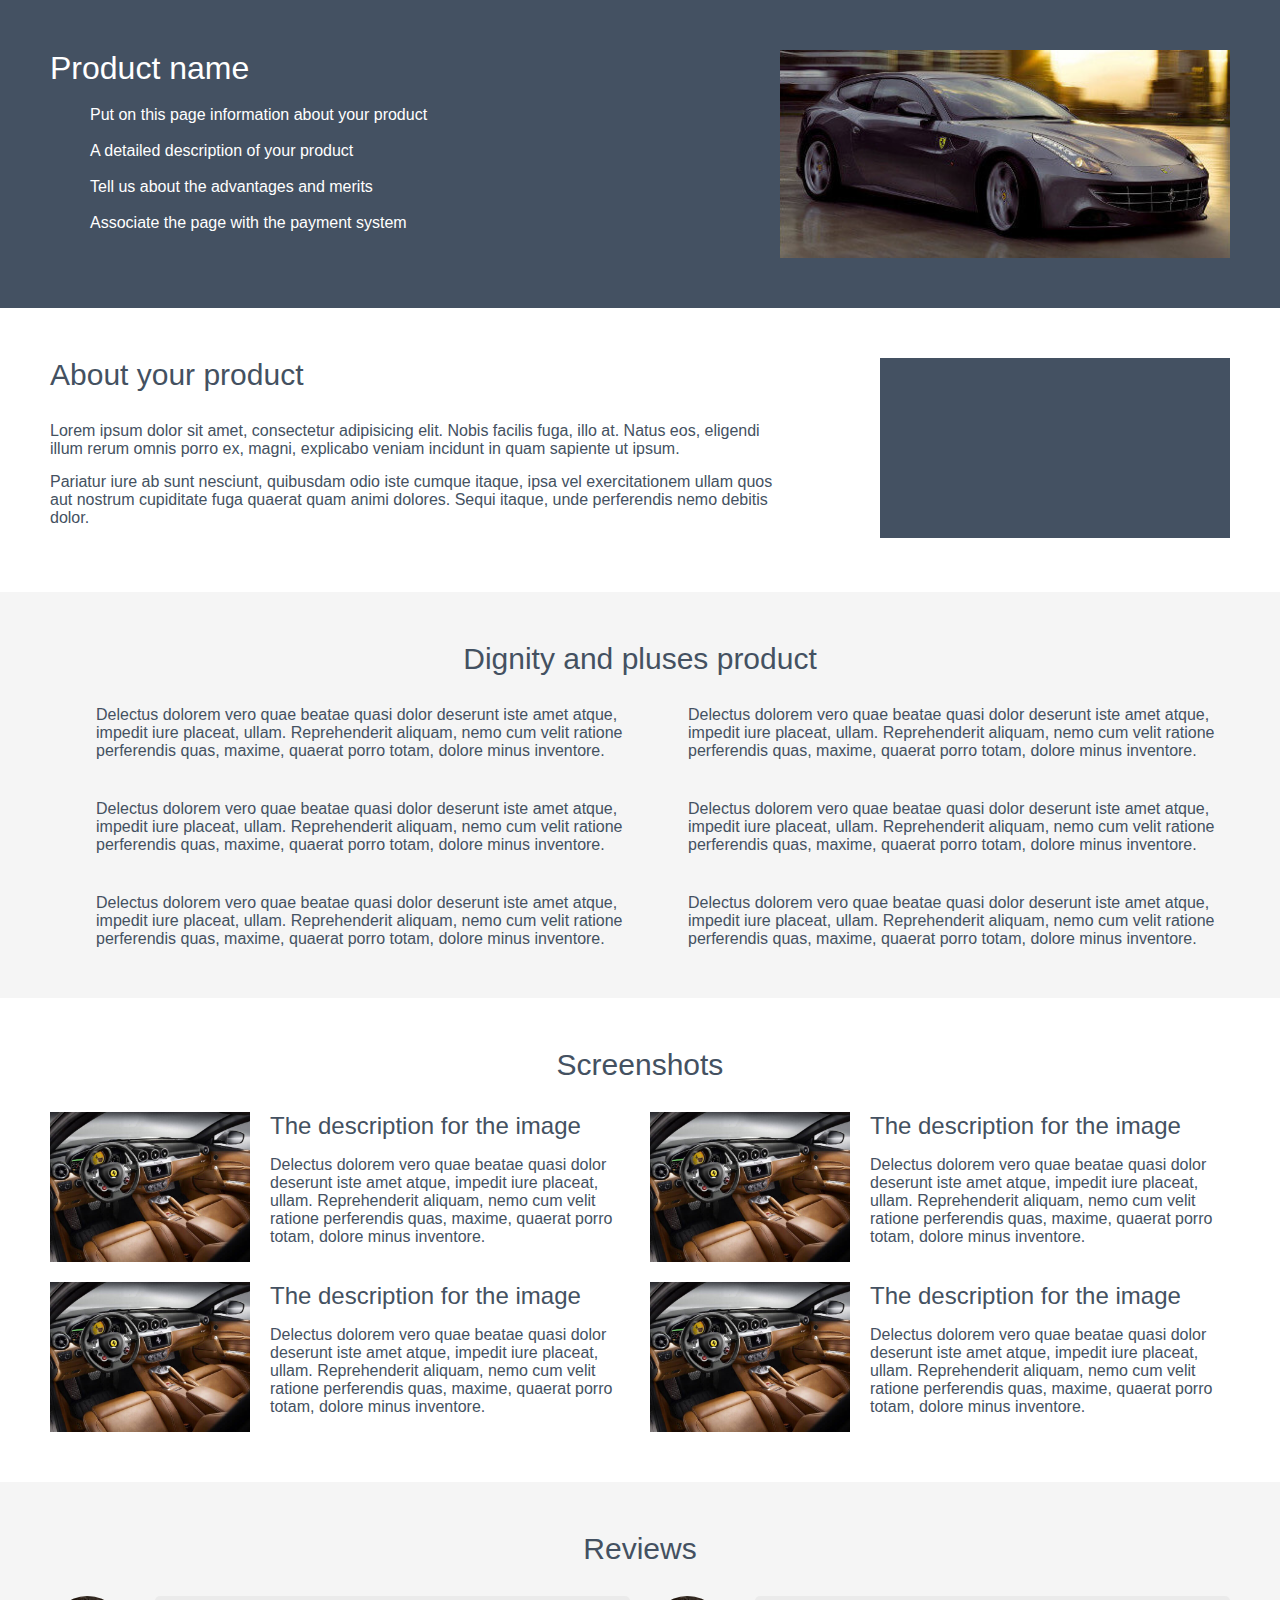
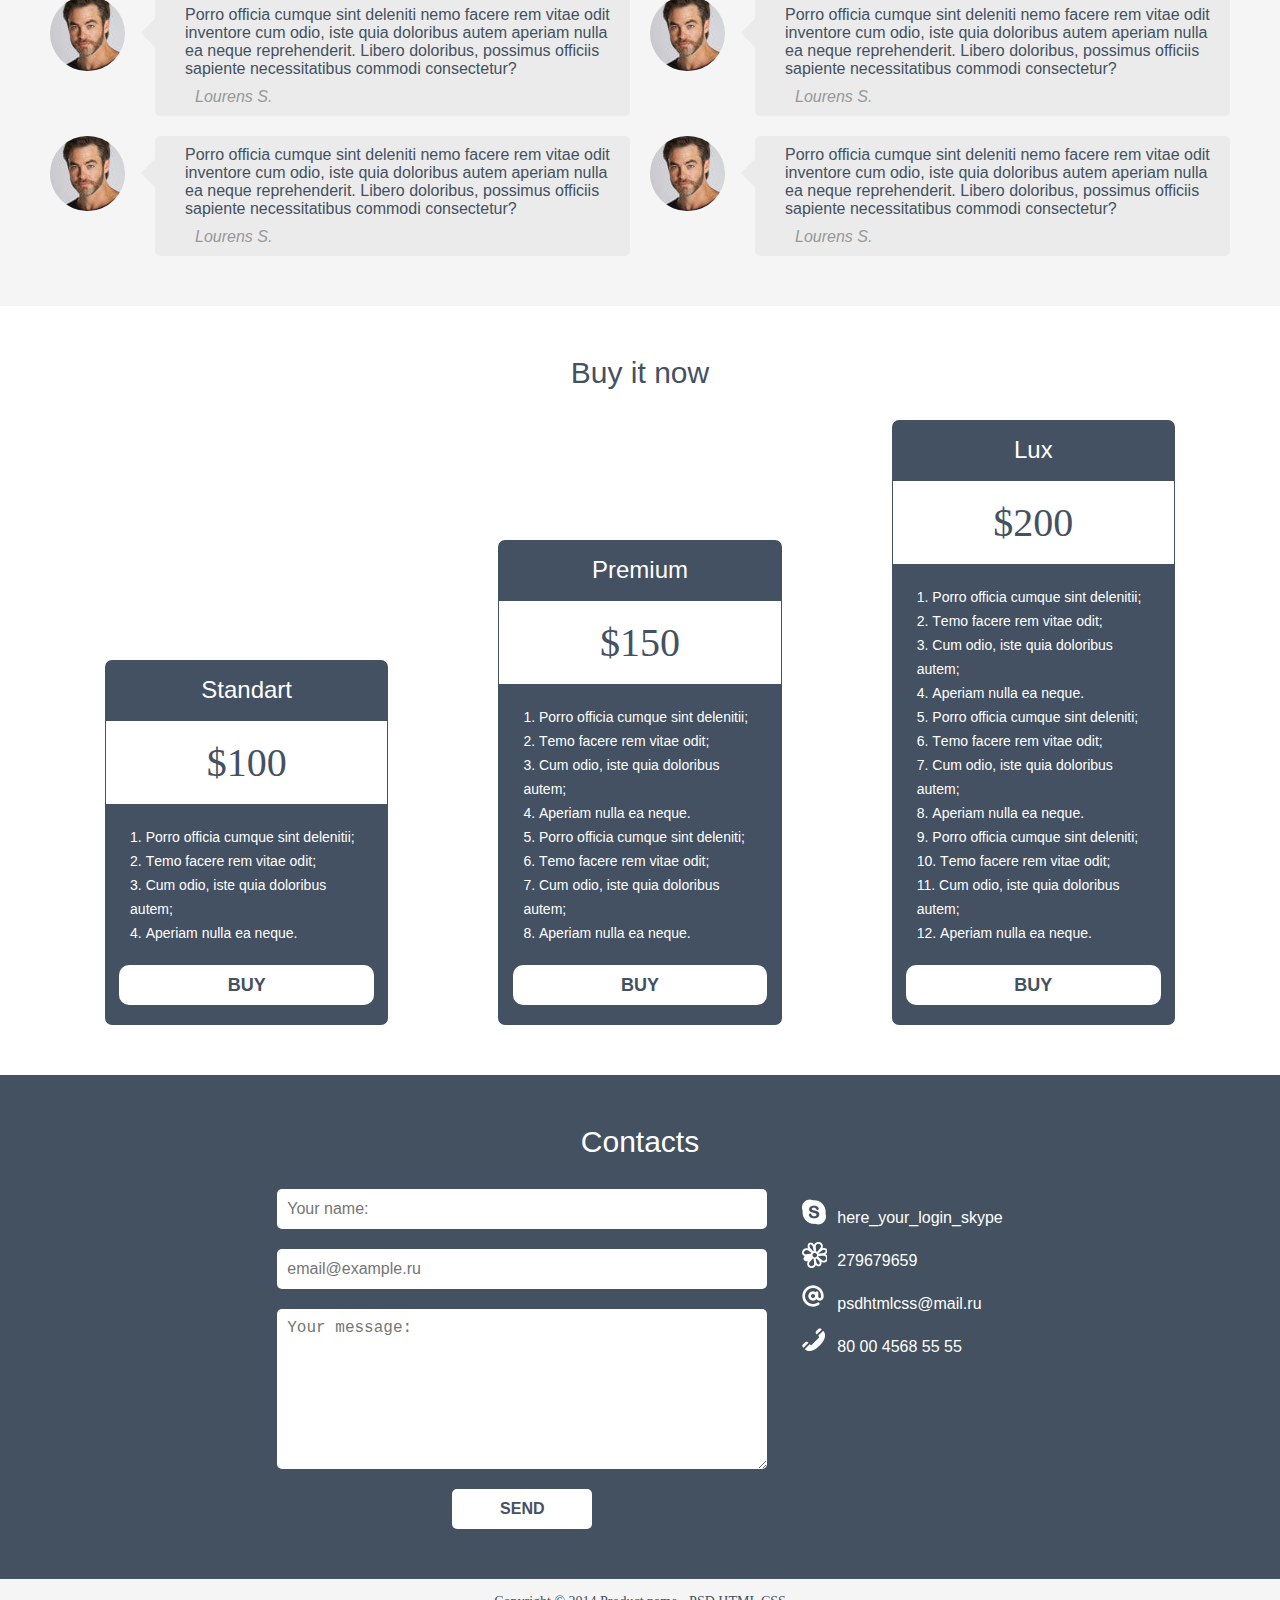
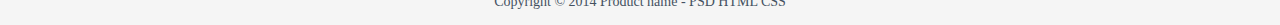
==== commit 79c76ddc: "исправила ошибки (кроме подключения fontawesome)" ====
--- a/maket1/index.html
+++ b/maket1/index.html
@@ -39,7 +39,7 @@
             unde perferendis nemo debitis dolor.</p>
         </div>
         <div class="productVideo">
-          <video src="#" width="350" height="180" ></video>
+          <video src="#" width="350" height="180"></video>
         </div>
       </article>
 
@@ -124,38 +124,38 @@
         <div class="productReviews__block">
 
           <div class="productReviews__block__review">
-            <img src="img/Shape.jpg" alt="img">
-            <div class="productReviews__block__reviewText">
-              <blockquote>Porro officia cumque sint deleniti nemo facere rem vitae odit
-                inventore cum odio, iste quia doloribus autem aperiam nulla
-                ea neque reprehenderit. Libero doloribus, possimus officiis
-                sapiente necessitatibus commodi consectetur?</blockquote>
-              <cite>Lourens S.</cite>
-            </div>
-          </div>
-
-          <div class="productReviews__block__review">
-            <img src="img/Shape.jpg" alt="img">
-            <div class="productReviews__block__reviewText">
-              <blockquote>Porro officia cumque sint deleniti nemo facere rem vitae odit
-                inventore cum odio, iste quia doloribus autem aperiam nulla
-                ea neque reprehenderit. Libero doloribus, possimus officiis
-                sapiente necessitatibus commodi consectetur?</blockquote>
-              <cite>Lourens S.</cite>
-            </div>
-          </div>
-          <div class="productReviews__block__review">
-            <img src="img/Shape.jpg" alt="img">
-            <div class="productReviews__block__reviewText">
-              <blockquote>Porro officia cumque sint deleniti nemo facere rem vitae odit
-                inventore cum odio, iste quia doloribus autem aperiam nulla
-                ea neque reprehenderit. Libero doloribus, possimus officiis
-                sapiente necessitatibus commodi consectetur?</blockquote>
-              <cite>Lourens S.</cite>
-            </div>
-          </div>
-          <div class="productReviews__block__review">
-            <img src="img/Shape.jpg" alt="img">
+            <img src="img/owner.jpg" alt="img" width="75" height="75">
+            <div class="productReviews__block__reviewText">
+              <blockquote>Porro officia cumque sint deleniti nemo facere rem vitae odit
+                inventore cum odio, iste quia doloribus autem aperiam nulla
+                ea neque reprehenderit. Libero doloribus, possimus officiis
+                sapiente necessitatibus commodi consectetur?</blockquote>
+              <cite>Lourens S.</cite>
+            </div>
+          </div>
+
+          <div class="productReviews__block__review">
+            <img src="img/owner.jpg" alt="img" width="75" height="75">
+            <div class="productReviews__block__reviewText">
+              <blockquote>Porro officia cumque sint deleniti nemo facere rem vitae odit
+                inventore cum odio, iste quia doloribus autem aperiam nulla
+                ea neque reprehenderit. Libero doloribus, possimus officiis
+                sapiente necessitatibus commodi consectetur?</blockquote>
+              <cite>Lourens S.</cite>
+            </div>
+          </div>
+          <div class="productReviews__block__review">
+            <img src="img/owner.jpg" alt="img" width="75" height="75">
+            <div class="productReviews__block__reviewText">
+              <blockquote>Porro officia cumque sint deleniti nemo facere rem vitae odit
+                inventore cum odio, iste quia doloribus autem aperiam nulla
+                ea neque reprehenderit. Libero doloribus, possimus officiis
+                sapiente necessitatibus commodi consectetur?</blockquote>
+              <cite>Lourens S.</cite>
+            </div>
+          </div>
+          <div class="productReviews__block__review">
+            <img src="img/owner.jpg" alt="img" width="75" height="75">
             <div class="productReviews__block__reviewText">
               <blockquote>Porro officia cumque sint deleniti nemo facere rem vitae odit
                 inventore cum odio, iste quia doloribus autem aperiam nulla
@@ -174,48 +174,48 @@
             <span class="buyIt__columnTitle">Standart</span>
             <span class="buyIt__columnPrice">$100</span>
             <ol>
-              <li>1. Porro officia cumque sint delenitii;</li>
-              <li>2. Тemo facere rem vitae odit;</li>
-              <li>3. Cum odio, iste quia doloribus autem;</li>
-              <li>4. Aperiam nulla ea neque.</li>
+              <li>Porro officia cumque sint delenitii;</li>
+              <li>Тemo facere rem vitae odit;</li>
+              <li>Cum odio, iste quia doloribus autem;</li>
+              <li>Aperiam nulla ea neque.</li>
             </ol>
-            <a href="#" class="button">BUY</a>
+            <a href="#" class="BuyIt__button">Buy</a>
           </div>
 
           <div class="buyIt-block__columns__column">
             <span class="buyIt__columnTitle">Premium</span>
             <span class="buyIt__columnPrice">$150</span>
             <ol>
-              <li>1. Porro officia cumque sint delenitii;</li>
-              <li>2. Тemo facere rem vitae odit;</li>
-              <li>3. Cum odio, iste quia doloribus autem;</li>
-              <li>4. Aperiam nulla ea neque.</li>
-              <li>5. Porro officia cumque sint deleniti;</li>
-              <li>6. Тemo facere rem vitae odit;</li>
-              <li>7. Cum odio, iste quia doloribus autem; </li>
-              <li>8. Aperiam nulla ea neque.</li>
+              <li>Porro officia cumque sint delenitii;</li>
+              <li>Тemo facere rem vitae odit;</li>
+              <li>Cum odio, iste quia doloribus autem;</li>
+              <li>Aperiam nulla ea neque.</li>
+              <li>Porro officia cumque sint deleniti;</li>
+              <li>Тemo facere rem vitae odit;</li>
+              <li>Cum odio, iste quia doloribus autem; </li>
+              <li>Aperiam nulla ea neque.</li>
             </ol>
-            <a href="#" class="button">BUY</a>
+            <a href="#" class="BuyIt__button">Buy</a>
           </div>
 
           <div class="buyIt-block__columns__column">
             <span class="buyIt__columnTitle">Lux</span>
             <span class="buyIt__columnPrice">$200</span>
             <ol>
-              <li>1. Porro officia cumque sint delenitii;</li>
-              <li>2. Тemo facere rem vitae odit;</li>
-              <li>3. Cum odio, iste quia doloribus autem;</li>
-              <li>4. Aperiam nulla ea neque.</li>
-              <li>5. Porro officia cumque sint deleniti;</li>
-              <li>6. Тemo facere rem vitae odit;</li>
-              <li>7. Cum odio, iste quia doloribus autem; </li>
-              <li>8. Aperiam nulla ea neque.</li>
-              <li>9. Porro officia cumque sint deleniti; </li>
-              <li>10. Тemo facere rem vitae odit;</li>
-              <li>11. Cum odio, iste quia doloribus autem;</li>
-              <li>12. Aperiam nulla ea neque.</li>
+              <li>Porro officia cumque sint delenitii;</li>
+              <li>Тemo facere rem vitae odit;</li>
+              <li>Cum odio, iste quia doloribus autem;</li>
+              <li>Aperiam nulla ea neque.</li>
+              <li>Porro officia cumque sint deleniti;</li>
+              <li>Тemo facere rem vitae odit;</li>
+              <li>Cum odio, iste quia doloribus autem; </li>
+              <li>Aperiam nulla ea neque.</li>
+              <li>Porro officia cumque sint deleniti; </li>
+              <li>Тemo facere rem vitae odit;</li>
+              <li>Cum odio, iste quia doloribus autem;</li>
+              <li>Aperiam nulla ea neque.</li>
             </ol>
-            <a href="#" class="button">BUY</a>
+            <a href="#" class="BuyIt__button">Buy</a>
           </div>
         </div>
       </section>
@@ -226,22 +226,17 @@
       <div class="footerContacts__FormAndIcons">
         <form class="form-area" action="index-res.html" method="POST">
           <input type="text" name="text" placeholder="Your name:" autofocus required pattern="\S+[А-яа-я]">
-          <br>
           <input type="email" name="email" placeholder="email@example.ru" required pattern="\S+@[a-z]+.[a-z]+">
-          <br>
           <textarea name="text" placeholder="Your message:"></textarea>
-          <br>
-          <input type="submit" value="Send" class="button">
+          <input type="submit" value="Send" class="submitButton">
         </form>
 
         <div class="footerContacts__sotialIcons">
           <div class="contactslist">
-            <ul>
-              <li><img src="img/skype_icon.png" alt="Skype"><span>here_your_login_skype</span></li>
-              <li><img src="img/icq_icon.png" alt="ICQ"><span>279679659</span></li>
-              <li><img src="img/email_icon.png" alt="Email"><span>psdhtmlcss@mail.ru</span></li>
-              <li><img src="img/phone_icon.png" alt="Phone"><span>80 00 4568 55 55</span></li>
-            </ul>
+            <span class="contactslist__icon iconSkype">here_your_login_skype</span>
+            <span class="contactslist__icon iconIcq">279679659</span>
+            <span class="contactslist__icon iconEmail">psdhtmlcss@mail.ru</span>
+            <span class="contactslist__icon iconPhone">80 00 4568 55 55</span>
             <div class="sotialIconsList">
               <a href="#"><i class="fab fa-twitter-square"></i></a>
               <a href="#"><i class="fab fa-facebook"></i></a>
--- a/maket1/css/style.css
+++ b/maket1/css/style.css
@@ -199,8 +199,7 @@
   max-width: 300px;
   height: 50%;
   background-color: #445162;
-  padding-top: 16px;
-  padding-bottom: 20px;
+  padding: 16px 0 20px 0;
   border-radius: 7px;
 }
 .buyIt-block__columns__column span{
@@ -211,7 +210,7 @@
   font-weight: 400;
   text-align: center;
   font-size: 24px;
-  margin-bottom: 16px;
+  margin:0 0 16px 0;
 }
 .buyIt-block__columns__column .buyIt__columnPrice {
   background-color: #ffffff;
@@ -221,14 +220,13 @@
   font-size: 40px;
   font-weight: 400;
   text-align: center;
-  padding-top: 18px;
-  padding-bottom: 18px;
+  padding: 18px 0 18px 0;
+  
 }
 .buyIt-block__columns__column ol {
-  list-style-type: none;
-  padding-left: 20px;
-  padding-top: 20px;
-  margin-bottom: 20px;
+  list-style-position: inside;
+  margin: 20px 25px;
+  padding: 0;
 }
 .buyIt-block__columns__column ol li {
   color: #ffffff;
@@ -236,7 +234,7 @@
   font-weight: 400;
   line-height: 24px;
 }
-.buyIt-block__columns__column .button {
+.buyIt-block__columns__column .BuyIt__button {
   display: inline-block;
   text-decoration: none;
   color: #445161;
@@ -251,11 +249,11 @@
   line-height: 40px;
   margin-left: 5%;
 }
-.buyIt-block__columns__column .button:hover {
+.buyIt-block__columns__column .BuyIt__button:hover {
   color: #a8a2a2;
   outline: none;
 }
-.buyIt-block__columns__column .button:active {
+.buyIt-block__columns__column .BuyIt__button:active {
   outline:none;
   color: #b92323;
 }
@@ -277,29 +275,35 @@
   margin:0 30px 0 0;
 }
 .footerContacts__FormAndIcons .form-area input {
+  box-sizing: border-box;
+  display: block;
   color: #030303;
   border-radius: 5px;
   width: 490px;
   height: 40px;
-  margin-bottom: 20px;
-  padding-left: 10px;
+  margin: 0 0 20px 0;
+  padding: 0 0 0 10px;
   font-size: 16px;
   font-weight: 400;
   border: none;
+  outline: none;
 }
 .footerContacts__FormAndIcons .form-area textarea {
+  box-sizing: border-box;
+  display: block;
   color: #030303;
   border-radius: 5px;
   width: 490px;
   height: 160px;
-  margin-bottom: 20px;
-  padding-left: 10px;
+  margin: 0 0 20px 0;
+  padding: 0 0 0 10px;
   padding-top: 10px;
   font-size: 16px;
   font-weight: 400;
   border: none;
-}
-.footerContacts__FormAndIcons .form-area .button {
+  outline: none;
+}
+.footerContacts__FormAndIcons .form-area .submitButton {
   color: #445162;
   font-size: 16px;
   font-weight: 600;
@@ -308,39 +312,55 @@
   width: 140px;
   height: 40px;
   border: none;
-  margin-right: 180px;
+  margin: 0 auto;
   background-color: #ffffff;
-  margin-bottom: 0;
   padding: 0;
 }
-.footerContacts__FormAndIcons .form-area .button:hover {
+.footerContacts__FormAndIcons .form-area .submitButton:hover {
   color: #899bb3;
   background-color: #ffffff;
-}
-.footerContacts__FormAndIcons .form-area .button:active {
+  outline: none;
+}
+.footerContacts__FormAndIcons .form-area .submitButton:active {
   border: 1px solid #333333;
   color: #b92323;
   outline: none;
 }
-.footerContacts__FormAndIcons .form-area .button:focus {
-  /*border: 1px solid #993434;*/
-  outline: none;
-}
-.contactslist ul{
-  padding: 0;
-}
-.contactslist ul li{
-  list-style: none;
-  font-weight: 400;
-  line-height: 36px;
-}
-.contactslist ul li img{
-  margin: 0 10px 0 0;
+.contactslist{
+  margin: 20px 0 0 0;
+}
+.contactslist span{
+  display: block;
+  text-align: start;
+  margin: 0 0 25px 40px;
+  position: relative;
+}
+.contactslist__icon:before {
+  position: absolute;
+  content: "";
+  display: block;
+  width: 25px;
+  height: 27px;
+  background-repeat: no-repeat;
+  left: -35px;
+  bottom: 1px;
+}
+.contactslist .iconSkype:before {
+  background-image: url(../img/skype_icon.png);
+}
+.contactslist .iconIcq:before {
+  background-image: url(../img/icq_icon.png);
+}
+.contactslist .iconEmail:before {
+  background-image: url(../img/email_icon.png);
+}
+.contactslist .iconPhone:before {
+  background-image: url(../img/phone_icon.png);
 }
 .sotialIconsList a {
   text-decoration: none;
   color: #ffffff;
-  margin-left: 5px;
+  margin: 0 0 0 5px;
 }
 .sotialIconsList a i {
   font-size: 40px;
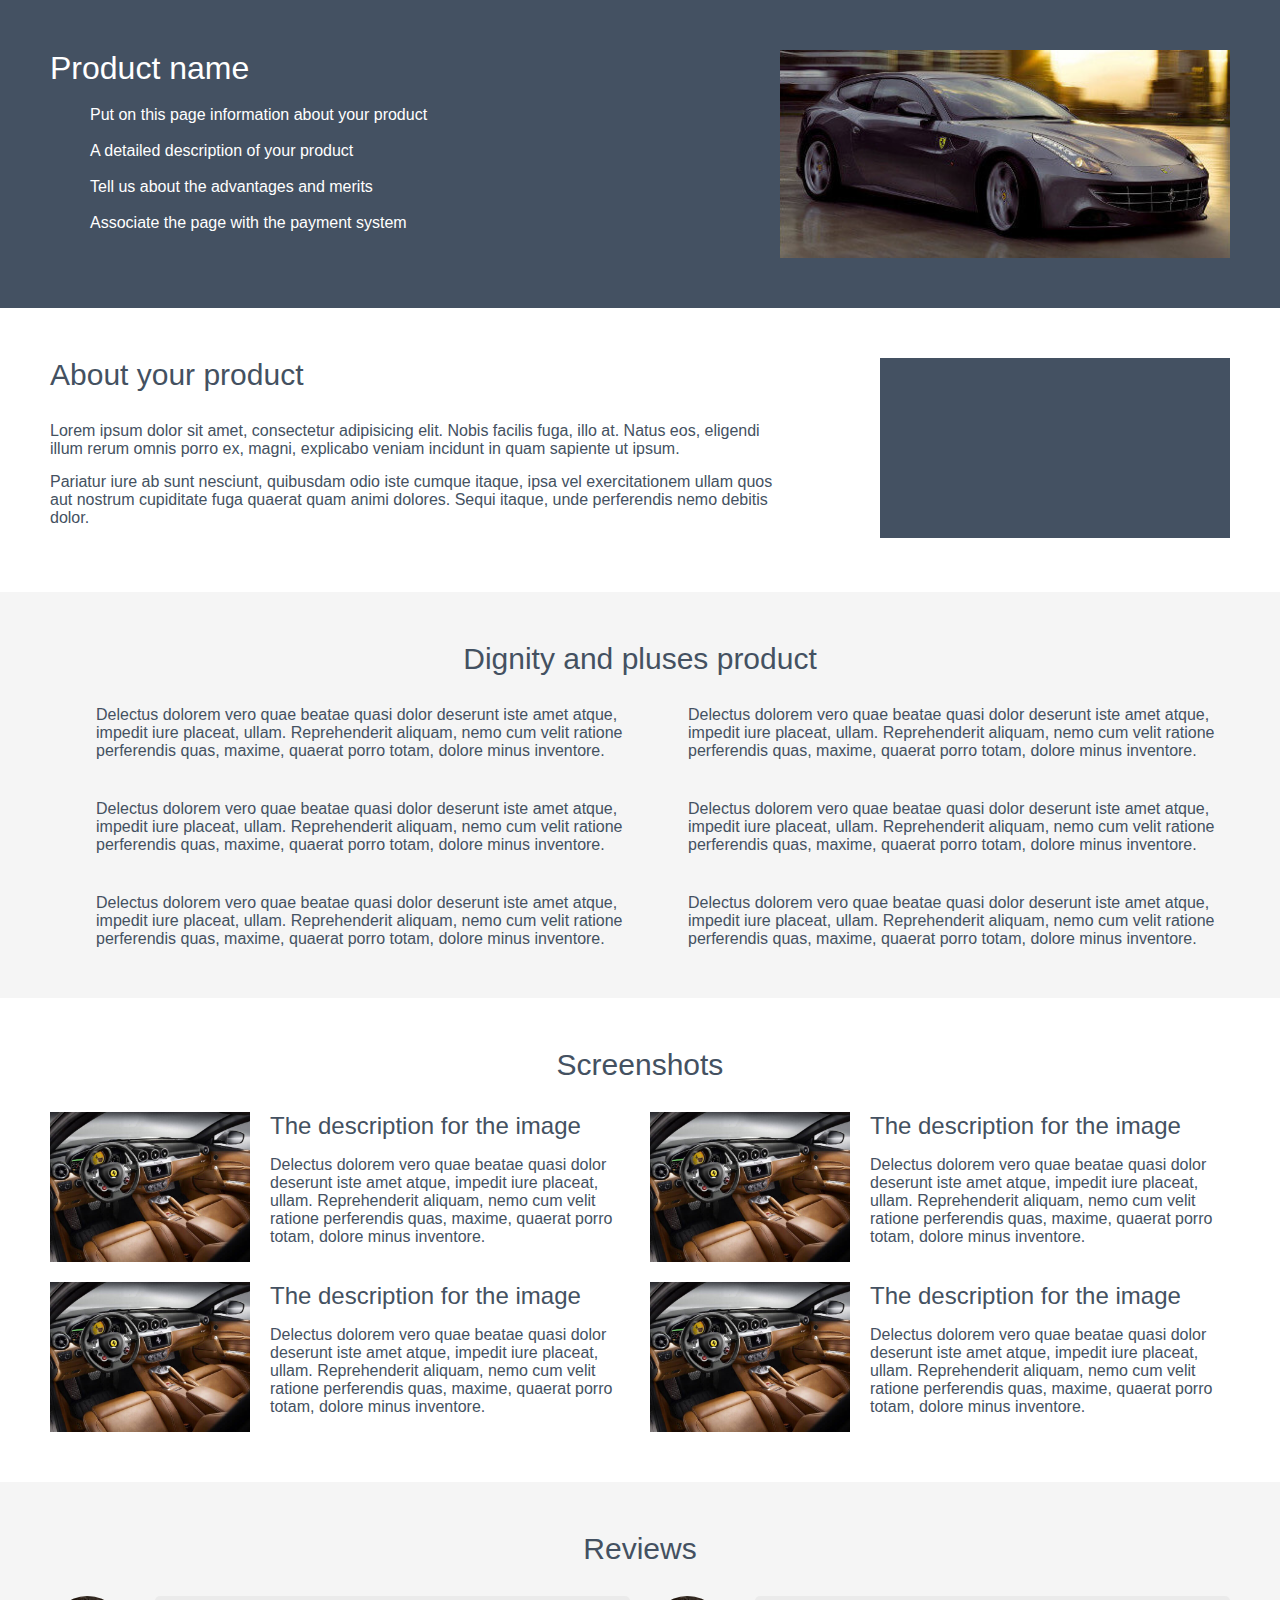
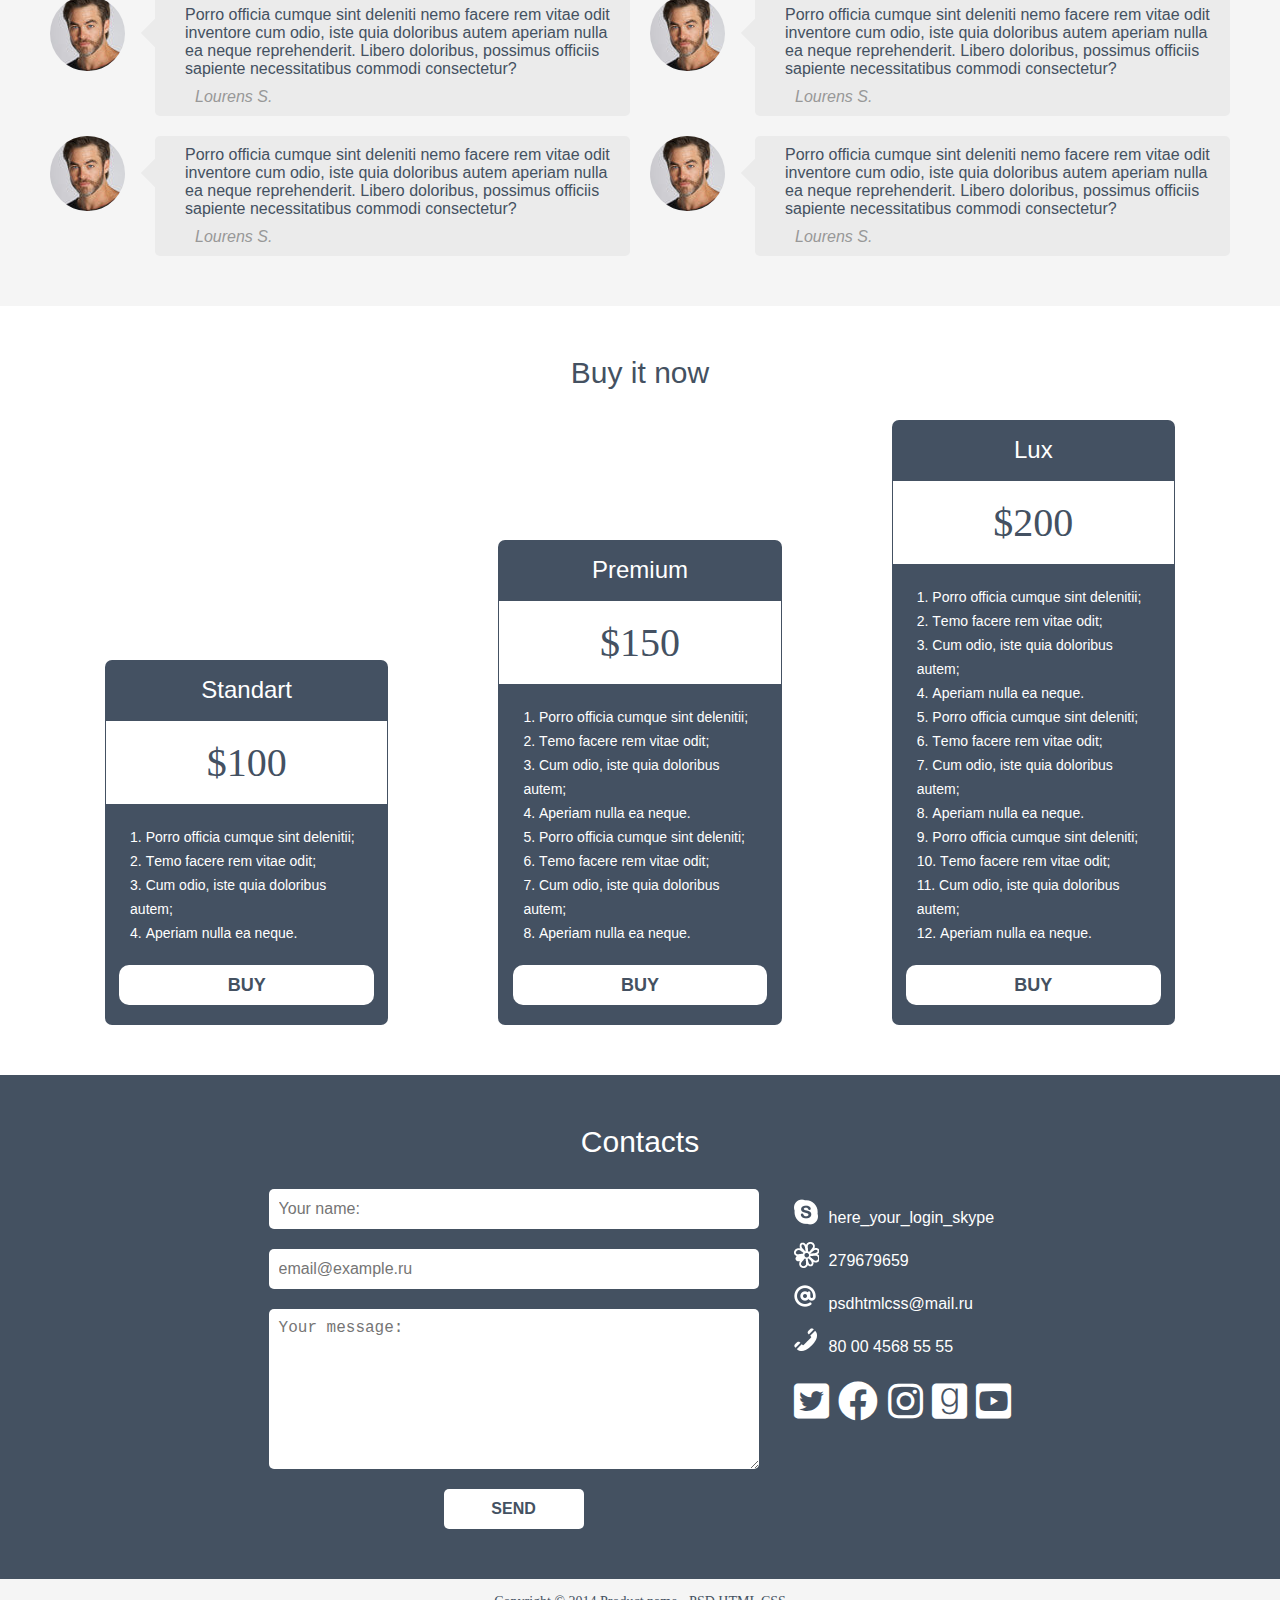
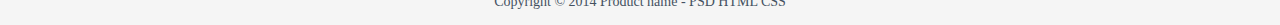
==== commit d5f97a7b: "добавила локальный fontawesome" ====
--- a/maket1/index.html
+++ b/maket1/index.html
@@ -4,8 +4,7 @@
 <head>
   <meta charset="UTF-8">
   <meta name="viewport" content="width=device-width, initial-scale=1.0">
-  <link rel="stylesheet" href="https://use.fontawesome.com/releases/v5.8.1/css/all.css"
-    integrity="sha384-50oBUHEmvpQ+1lW4y57PTFmhCaXp0ML5d60M1M7uH2+nqUivzIebhndOJK28anvf" crossorigin="anonymous">
+  <link rel="stylesheet" href="css/fontawesome/css/all.css">  
   <link rel="stylesheet" href="css/style.css">
   <title>Homework</title>
 </head>
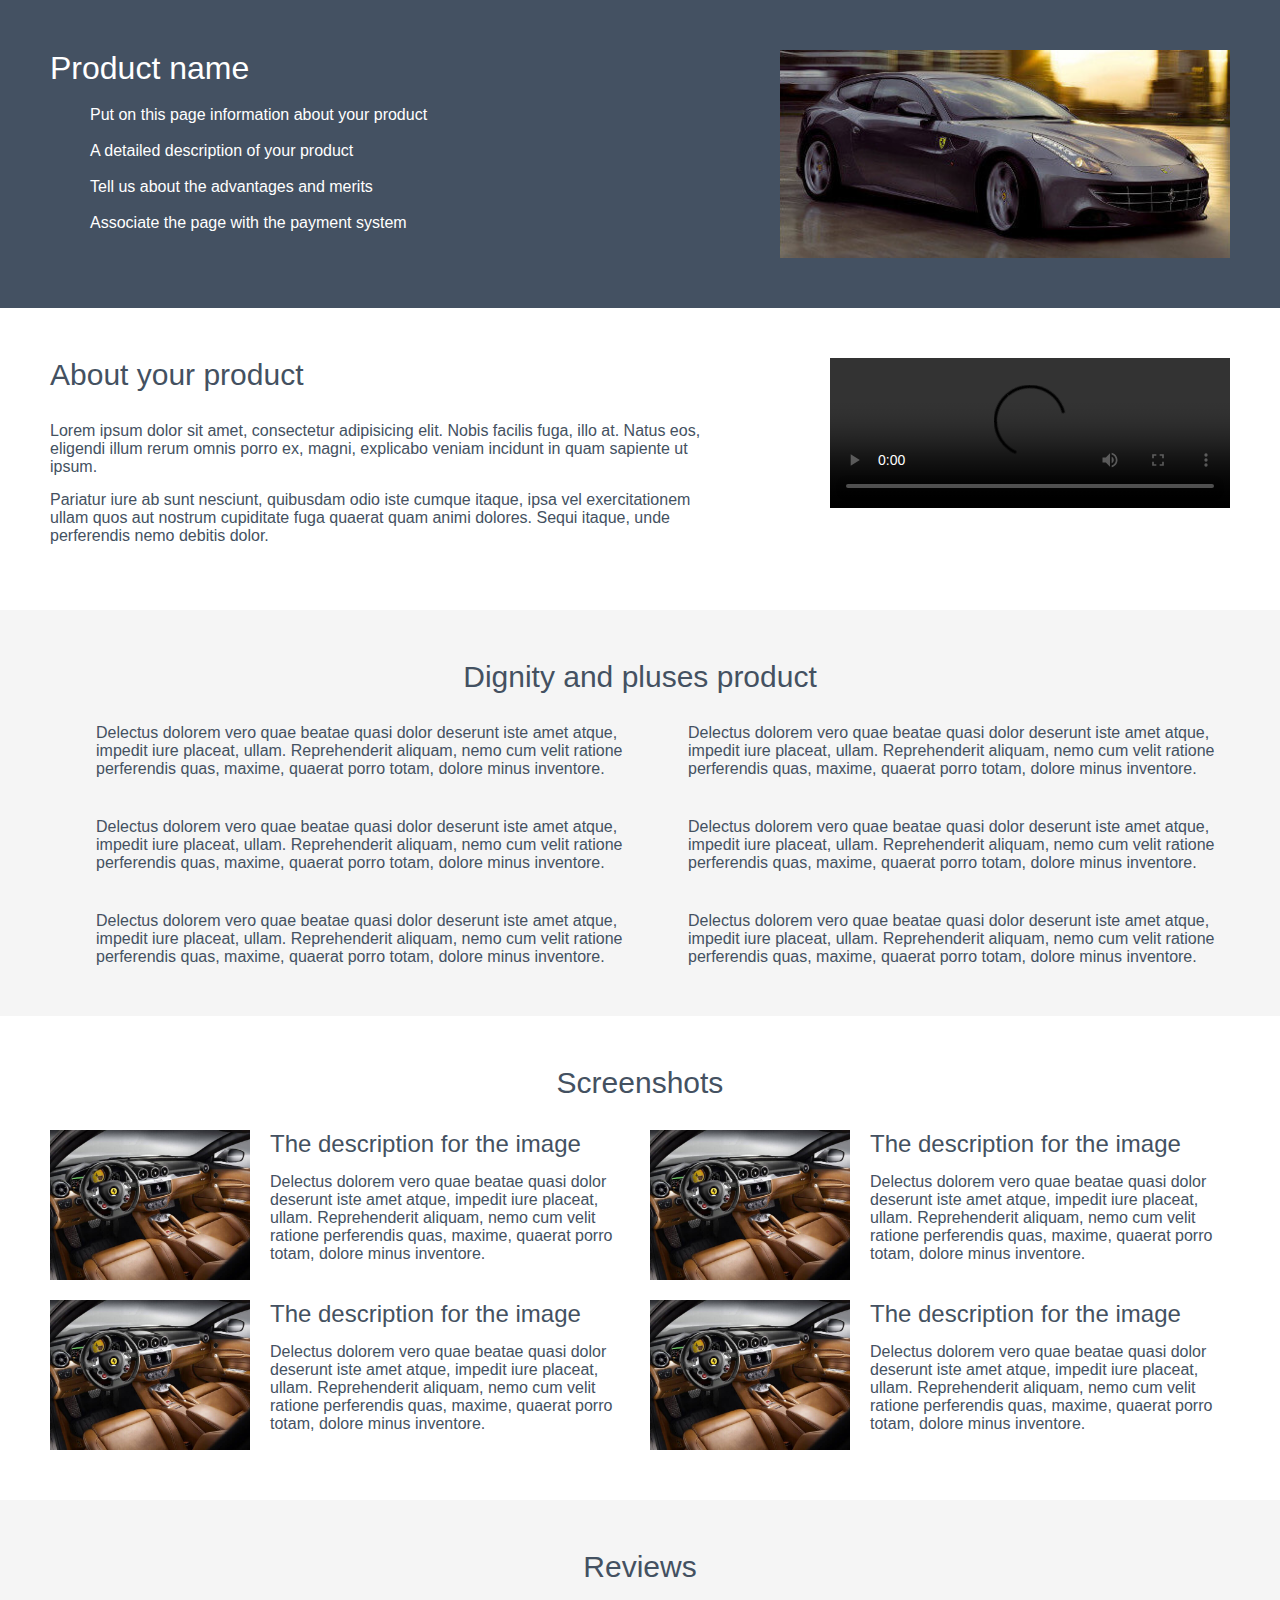
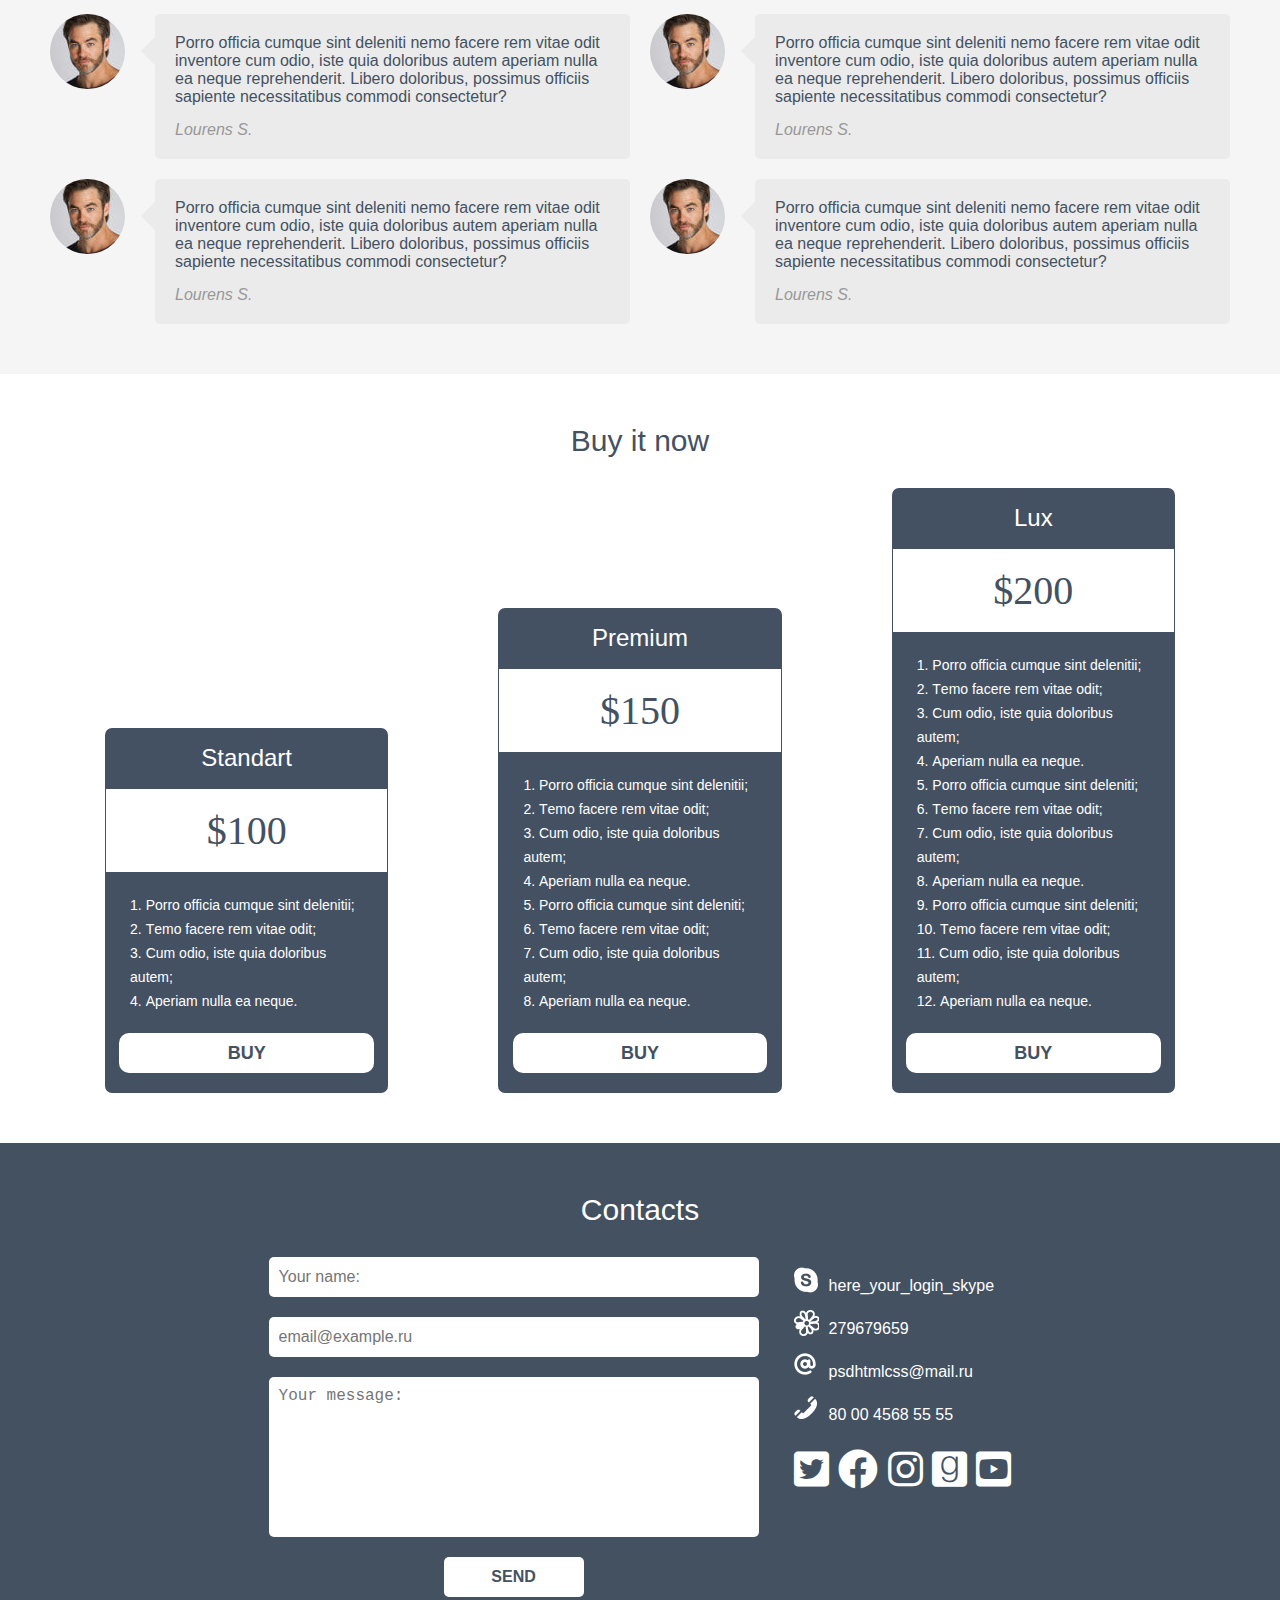
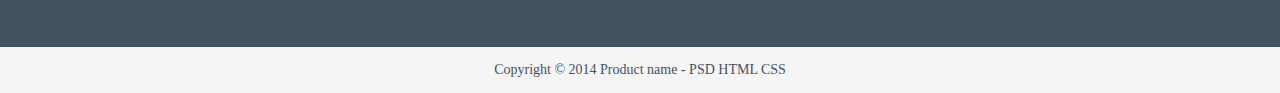
==== commit 26352ffc: "1.Добавила видео в макет 2.Дабавила папку со страницей, где видео является фоном." ====
--- a/maket1/index.html
+++ b/maket1/index.html
@@ -37,9 +37,9 @@
             cupiditate fuga quaerat quam animi dolores. Sequi itaque,
             unde perferendis nemo debitis dolor.</p>
         </div>
-        <div class="productVideo">
-          <video src="#" width="350" height="180"></video>
-        </div>
+        
+          <video src="video/Formula1.webm" controls width="400" height="auto"></video>
+        
       </article>
 
       <section class="productPluses padding-site">
--- a/maket1/css/style.css
+++ b/maket1/css/style.css
@@ -63,12 +63,6 @@
 .aboutProduct p {
   margin: 0 0 15px 0;
 }
-.productVideo video{
-  display: block;
-  /*min-width: 100px;
-  height: 150px;*/
-  background-color: #445162;
-}
 .secondTitle {
   display: block;
   font-size: 30px;
@@ -131,9 +125,12 @@
   margin: 0 20px 0 0;
 }
 .productScreenshots figure figcaption h3 {
-  margin: 0;
+  margin: 0 0 15px 0;
   font-size: 24px;
   font-weight: 400;
+}
+.productScreenshots figure figcaption p{
+  margin: 0;
 }
 .productReviews {
   background-color: #f5f5f5;
@@ -162,6 +159,7 @@
 .productReviews__block__reviewText {
   background-color: #ebebeb;
   border-radius: 5px;
+  padding: 20px;
   position: relative;
 }
 .productReviews__block__reviewText::before{
@@ -175,11 +173,11 @@
   top: 27px;
 }
 .productReviews__block__reviewText blockquote{
-  margin: 10px 20px 10px 30px;
+  margin: 0 0 15px 0;
 }
 .productReviews__block__reviewText cite {
   display: block;
-  margin: 0 0 10px 40px;
+  margin: 0;
   color: #989898;
 }
 .buyIt-block{
@@ -302,6 +300,7 @@
   font-weight: 400;
   border: none;
   outline: none;
+  resize: none;
 }
 .footerContacts__FormAndIcons .form-area .submitButton {
   color: #445162;
